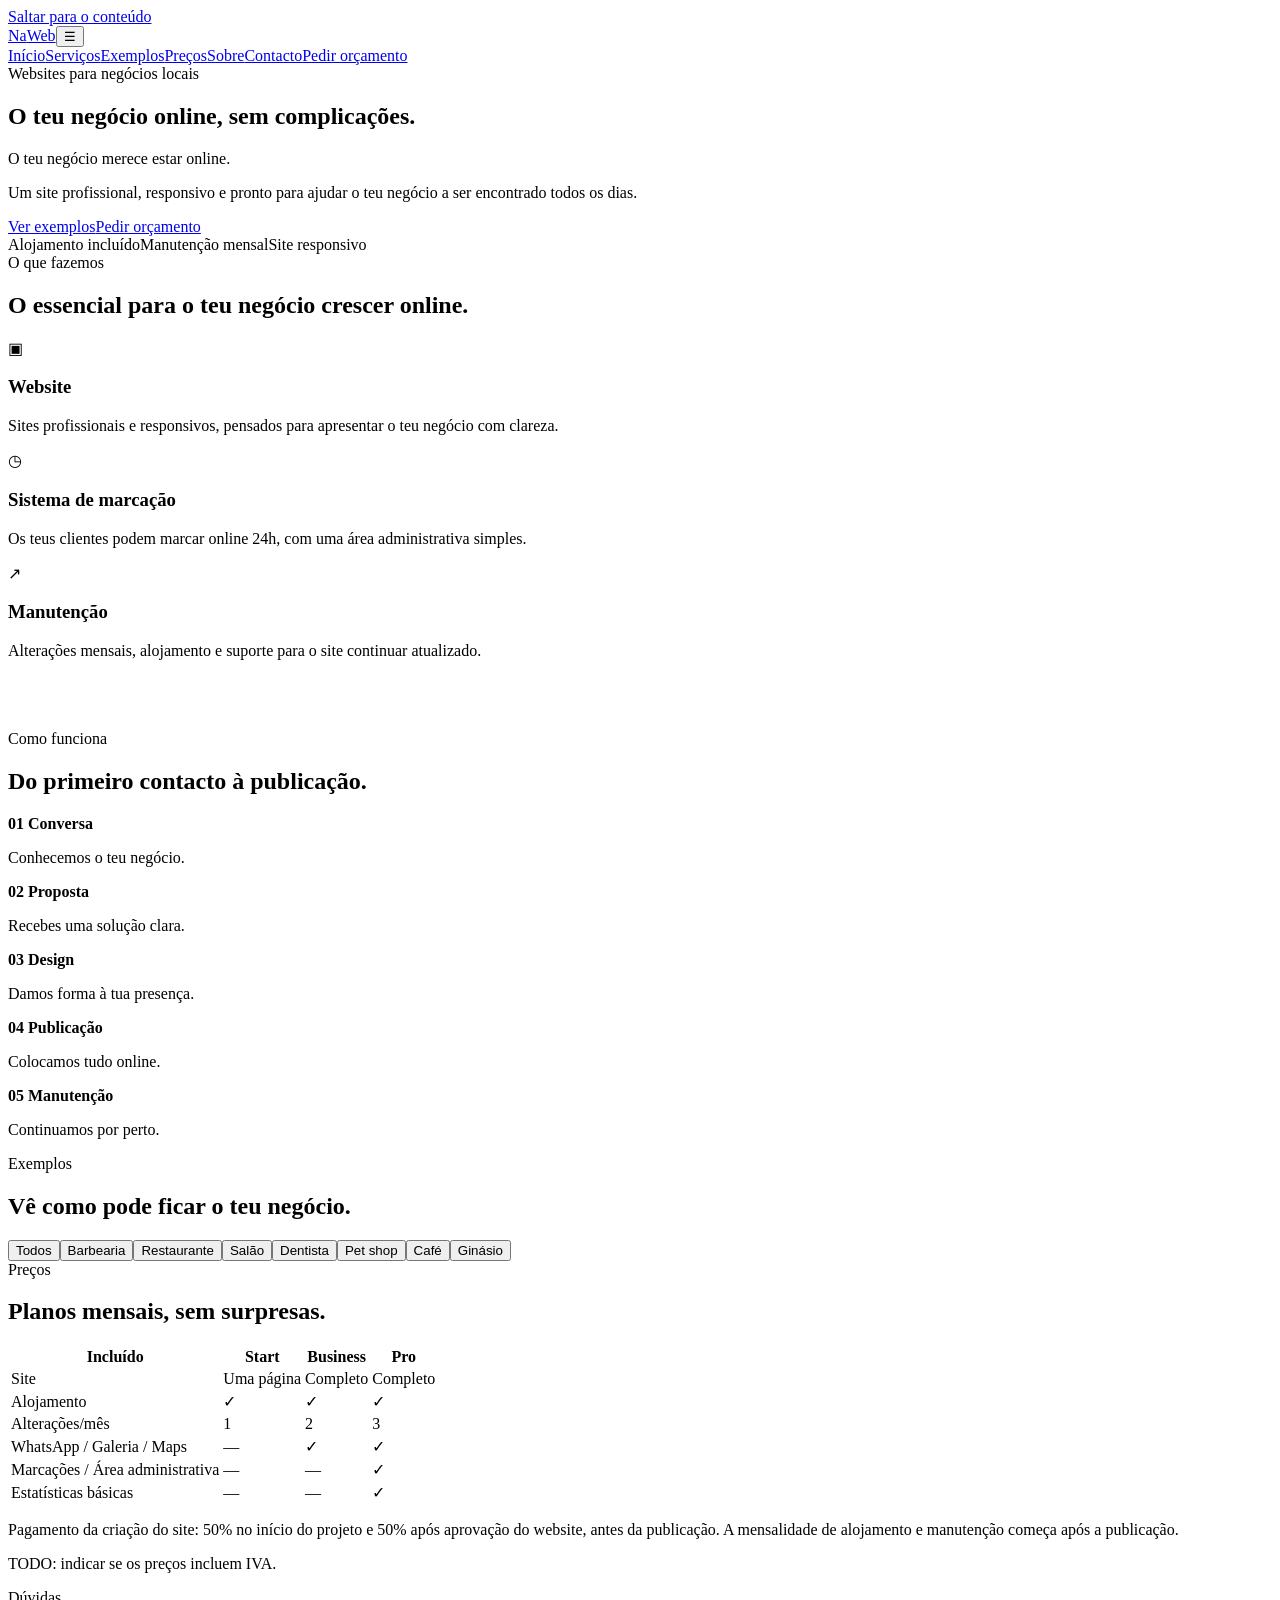
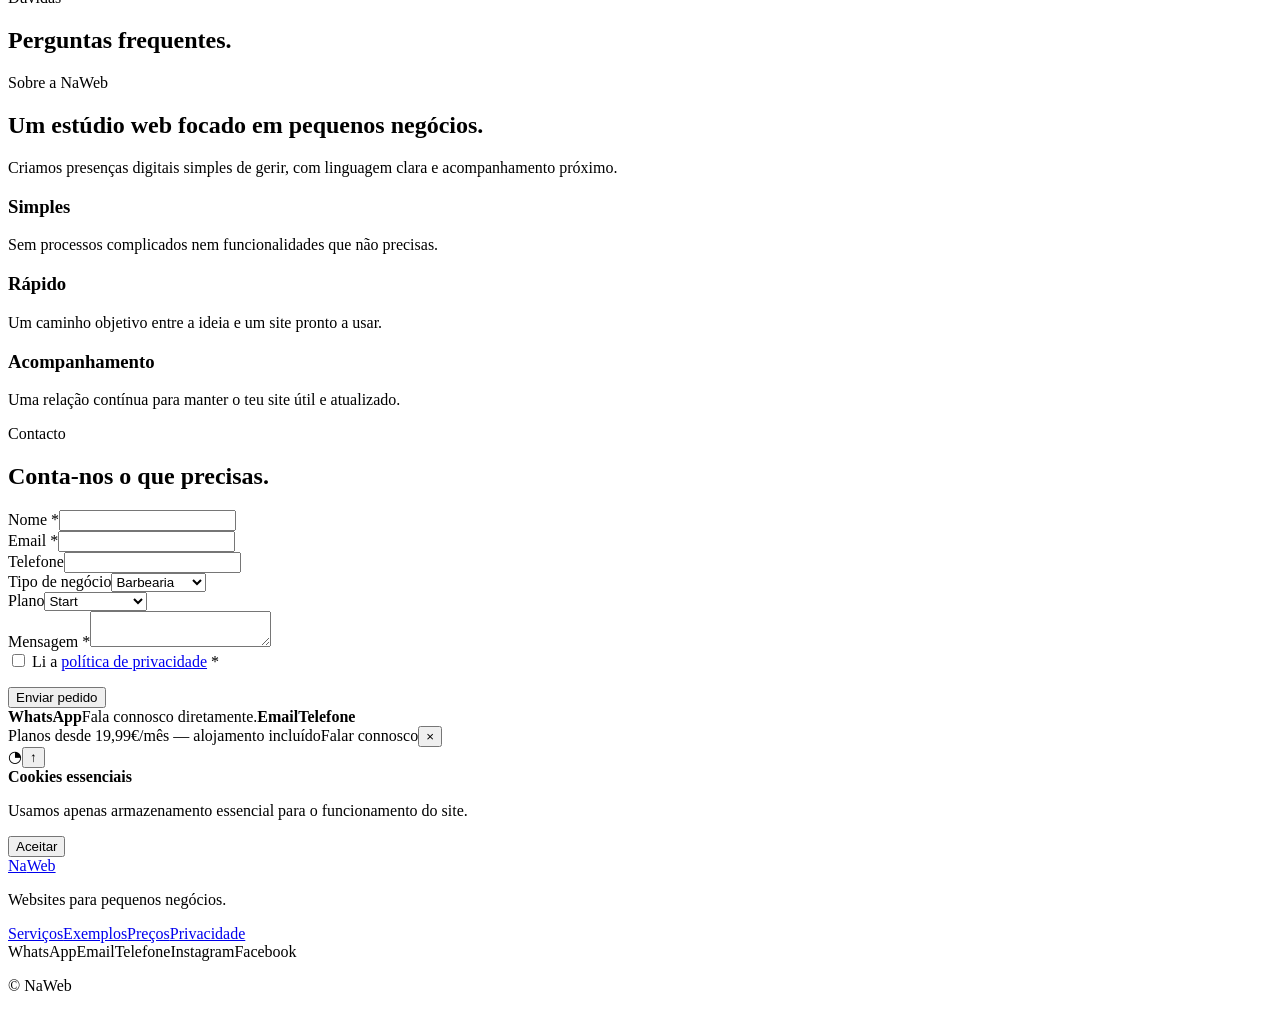
==== index.html @ 7bc9adf3 "Atualizei o site" ====
<!doctype html><html lang="pt-PT"><head><meta charset="utf-8"><meta name="viewport" content="width=device-width,initial-scale=1"><meta name="theme-color" content="#f7f7f5"><title>NaWeb | Websites para pequenos negócios</title><meta name="description" content="Websites simples, rápidos e profissionais para pequenos negócios."><meta property="og:title" content="NaWeb | O teu negócio online, sem complicações"><meta property="og:description" content="Websites, alojamento e manutenção para negócios locais."><!-- TODO: trocar por https://naweb.com/ quando o domínio for comprado --><link rel="canonical" href="https://naweb.pages.dev/"><link rel="icon" href="assets/favicon.svg" type="image/svg+xml"><link rel="preconnect" href="https://fonts.googleapis.com"><link href="https://fonts.googleapis.com/css2?family=Inter:wght@400;500;600;700&family=Space+Grotesk:wght@600;700&display=swap" rel="stylesheet"><link rel="stylesheet" href="css/base.css"><link rel="stylesheet" href="css/components.css"><link rel="stylesheet" href="css/home.css"><script type="application/ld+json">{"@context":"https://schema.org","@type":"ProfessionalService","name":"NaWeb","description":"Websites para pequenos negócios"}</script></head><body><a class="skip-link" href="#conteudo">Saltar para o conteúdo</a><header class="site-header"><div class="container header-inner"><a class="logo" href="#inicio">Na<span>Web</span></a><button class="menu-toggle" aria-label="Abrir menu" aria-expanded="false">☰</button><nav class="nav" aria-label="Navegação principal"><a href="#inicio">Início</a><a href="#servicos">Serviços</a><a href="#exemplos">Exemplos</a><a href="#precos">Preços</a><a href="#sobre">Sobre</a><a href="#contacto">Contacto</a><a class="btn btn-primary btn-small" href="#contacto">Pedir orçamento</a></nav></div></header><main id="conteudo"><section id="inicio" class="hero"><div class="container hero-grid"><div class="hero-copy"><span class="eyebrow">Websites para negócios locais</span><h1>O teu negócio online, <span class="gradient-text">sem complicações.</span></h1><p class="rotating-line" id="hero-rotator">O teu negócio merece estar online.</p><p>Um site profissional, responsivo e pronto para ajudar o teu negócio a ser encontrado todos os dias.</p><div class="hero-actions"><a class="btn btn-primary" href="#exemplos">Ver exemplos</a><a class="btn btn-secondary" href="#contacto">Pedir orçamento</a></div><div class="chips"><span class="chip">Alojamento incluído</span><span class="chip">Manutenção mensal</span><span class="chip">Site responsivo</span></div></div><div class="mockup" aria-label="Pré-visualização de um website em computador e telemóvel"><div class="browser"><div class="browser-bar"><i></i><i></i><i></i></div><div class="browser-content"><div class="mock-line"></div><div class="mock-line short"></div><div class="mock-block"></div><div class="mock-line short"></div></div></div><div class="phone"><div class="mock-line"></div><div class="mock-line short"></div><div class="mock-block"></div></div></div></div></section><section id="servicos" class="section"><div class="container"><div class="section-heading reveal"><span class="eyebrow">O que fazemos</span><h2>O essencial para o teu negócio crescer online.</h2></div><div class="service-grid"><article class="card service-card reveal"><div class="service-icon">▣</div><h3>Website</h3><p>Sites profissionais e responsivos, pensados para apresentar o teu negócio com clareza.</p></article><article class="card service-card reveal"><div class="service-icon">◷</div><h3>Sistema de marcação</h3><p>Os teus clientes podem marcar online 24h, com uma área administrativa simples.</p></article><article class="card service-card reveal"><div class="service-icon">↗</div><h3>Manutenção</h3><p>Alterações mensais, alojamento e suporte para o site continuar atualizado.</p></article></div><div class="section-heading reveal" style="margin-top:70px"><span class="eyebrow">Como funciona</span><h2>Do primeiro contacto à publicação.</h2></div><div class="steps"><div class="step"><strong>01 Conversa</strong><p>Conhecemos o teu negócio.</p></div><div class="step"><strong>02 Proposta</strong><p>Recebes uma solução clara.</p></div><div class="step"><strong>03 Design</strong><p>Damos forma à tua presença.</p></div><div class="step"><strong>04 Publicação</strong><p>Colocamos tudo online.</p></div><div class="step"><strong>05 Manutenção</strong><p>Continuamos por perto.</p></div></div></div></section><section id="exemplos" class="section"><div class="container"><div class="section-heading reveal"><span class="eyebrow">Exemplos</span><h2>Vê como pode ficar o teu negócio.</h2></div><div class="filters"><button class="btn btn-secondary btn-small filter is-active" data-filter="todos">Todos</button><button class="btn btn-secondary btn-small filter" data-filter="barbearia">Barbearia</button><button class="btn btn-secondary btn-small filter" data-filter="restaurante">Restaurante</button><button class="btn btn-secondary btn-small filter" data-filter="salao">Salão</button><button class="btn btn-secondary btn-small filter" data-filter="dentista">Dentista</button><button class="btn btn-secondary btn-small filter" data-filter="pet">Pet shop</button><button class="btn btn-secondary btn-small filter" data-filter="cafe">Café</button><button class="btn btn-secondary btn-small filter" data-filter="ginasio">Ginásio</button></div><div id="examples-grid" class="example-grid"></div></div></section><section id="precos" class="section"><div class="container"><div class="section-heading reveal"><span class="eyebrow">Preços</span><h2>Planos mensais, sem surpresas.</h2></div><div id="plans-grid" class="plan-grid"></div><div class="compare-wrap"><table class="compare"><thead><tr><th>Incluído</th><th>Start</th><th>Business</th><th>Pro</th></tr></thead><tbody><tr><td>Site</td><td>Uma página</td><td>Completo</td><td>Completo</td></tr><tr><td>Alojamento</td><td>✓</td><td>✓</td><td>✓</td></tr><tr><td>Alterações/mês</td><td>1</td><td>2</td><td>3</td></tr><tr><td>WhatsApp / Galeria / Maps</td><td>—</td><td>✓</td><td>✓</td></tr><tr><td>Marcações / Área administrativa</td><td>—</td><td>—</td><td>✓</td></tr><tr><td>Estatísticas básicas</td><td>—</td><td>—</td><td>✓</td></tr></tbody></table></div><p class="form-note">Pagamento da criação do site: 50% no início do projeto e 50% após aprovação do website, antes da publicação. A mensalidade de alojamento e manutenção começa após a publicação.</p><p class="form-note">TODO: indicar se os preços incluem IVA.</p></div></section><section id="faq" class="section"><div class="container"><div class="section-heading"><span class="eyebrow">Dúvidas</span><h2>Perguntas frequentes.</h2></div><div id="faq-list" class="faq"></div></div></section><section id="sobre" class="section"><div class="container"><div class="section-heading"><span class="eyebrow">Sobre a NaWeb</span><h2>Um estúdio web focado em pequenos negócios.</h2><p>Criamos presenças digitais simples de gerir, com linguagem clara e acompanhamento próximo.</p></div><div class="value-grid"><article class="card value-card"><h3>Simples</h3><p>Sem processos complicados nem funcionalidades que não precisas.</p></article><article class="card value-card"><h3>Rápido</h3><p>Um caminho objetivo entre a ideia e um site pronto a usar.</p></article><article class="card value-card"><h3>Acompanhamento</h3><p>Uma relação contínua para manter o teu site útil e atualizado.</p></article></div></div></section><section id="contacto" class="section"><div class="container"><div class="section-heading"><span class="eyebrow">Contacto</span><h2>Conta-nos o que precisas.</h2></div><div class="contact-grid"><div id="contact-form-wrap" class="card"><form id="contact-form" class="contact-form"><div class="field"><label for="nome">Nome *</label><input id="nome" name="nome" required></div><div class="field"><label for="email">Email *</label><input id="email" type="email" name="email" required></div><div class="field"><label for="telefone">Telefone</label><input id="telefone" name="telefone"></div><div class="field"><label for="tipoNegocio">Tipo de negócio</label><select id="tipoNegocio" name="tipoNegocio"><option>Barbearia</option><option>Restaurante</option><option>Salão</option><option>Dentista</option><option>Pet shop</option><option>Café</option><option>Ginásio</option><option>Outro</option></select></div><div class="field"><label for="plano">Plano</label><select id="plano" name="plano"><option>Start</option><option>Business</option><option>Pro</option><option>Ainda não sei</option></select></div><div class="field"><label for="mensagem">Mensagem *</label><textarea id="mensagem" name="mensagem" required></textarea></div><div class="field"><label><input type="checkbox" name="rgpd" value="sim" required> Li a <a href="privacidade.html">política de privacidade</a> *</label></div><input name="website" tabindex="-1" autocomplete="off" style="position:absolute;left:-9999px" aria-hidden="true"><p id="form-error" class="form-error" role="alert"></p><button class="btn btn-primary" type="submit">Enviar pedido</button></form></div><div class="contact-links"><a class="card contact-link" data-whatsapp target="_blank" rel="noopener"><strong>WhatsApp</strong><span>Fala connosco diretamente.</span></a><a class="card contact-link" data-email><strong>Email</strong></a><a class="card contact-link" data-phone><strong>Telefone</strong></a></div></div></div></section></main><div id="notice-bar" class="notice-bar"><span id="bar-rotator" class="rotating-line">Planos desde 19,99€/mês — alojamento incluído</span><a class="btn btn-primary btn-small" data-whatsapp target="_blank" rel="noopener">Falar connosco</a><button id="close-notice" class="btn btn-small" aria-label="Fechar">×</button></div><a class="whatsapp-float" data-whatsapp target="_blank" rel="noopener" aria-label="Falar no WhatsApp">◔</a><button id="top-button" class="top-button" aria-label="Voltar ao topo">↑</button><div id="cookie" class="cookie"><strong>Cookies essenciais</strong><p>Usamos apenas armazenamento essencial para o funcionamento do site.</p><button id="accept-cookies" class="btn btn-small">Aceitar</button></div><footer class="site-footer"><div class="container footer-grid"><div><a class="logo" href="#inicio">Na<span>Web</span></a><p>Websites para pequenos negócios.</p></div><div class="footer-links"><a href="#servicos">Serviços</a><a href="#exemplos">Exemplos</a><a href="#precos">Preços</a><a href="privacidade.html">Privacidade</a></div><div class="footer-links"><a data-whatsapp>WhatsApp</a><a data-email>Email</a><a data-phone>Telefone</a><a data-social="instagram">Instagram</a><a data-social="facebook">Facebook</a></div></div><div class="container"><p class="form-note">© <span id="year"></span> NaWeb</p></div></footer><script type="module" src="js/main.js"></script></body></html>
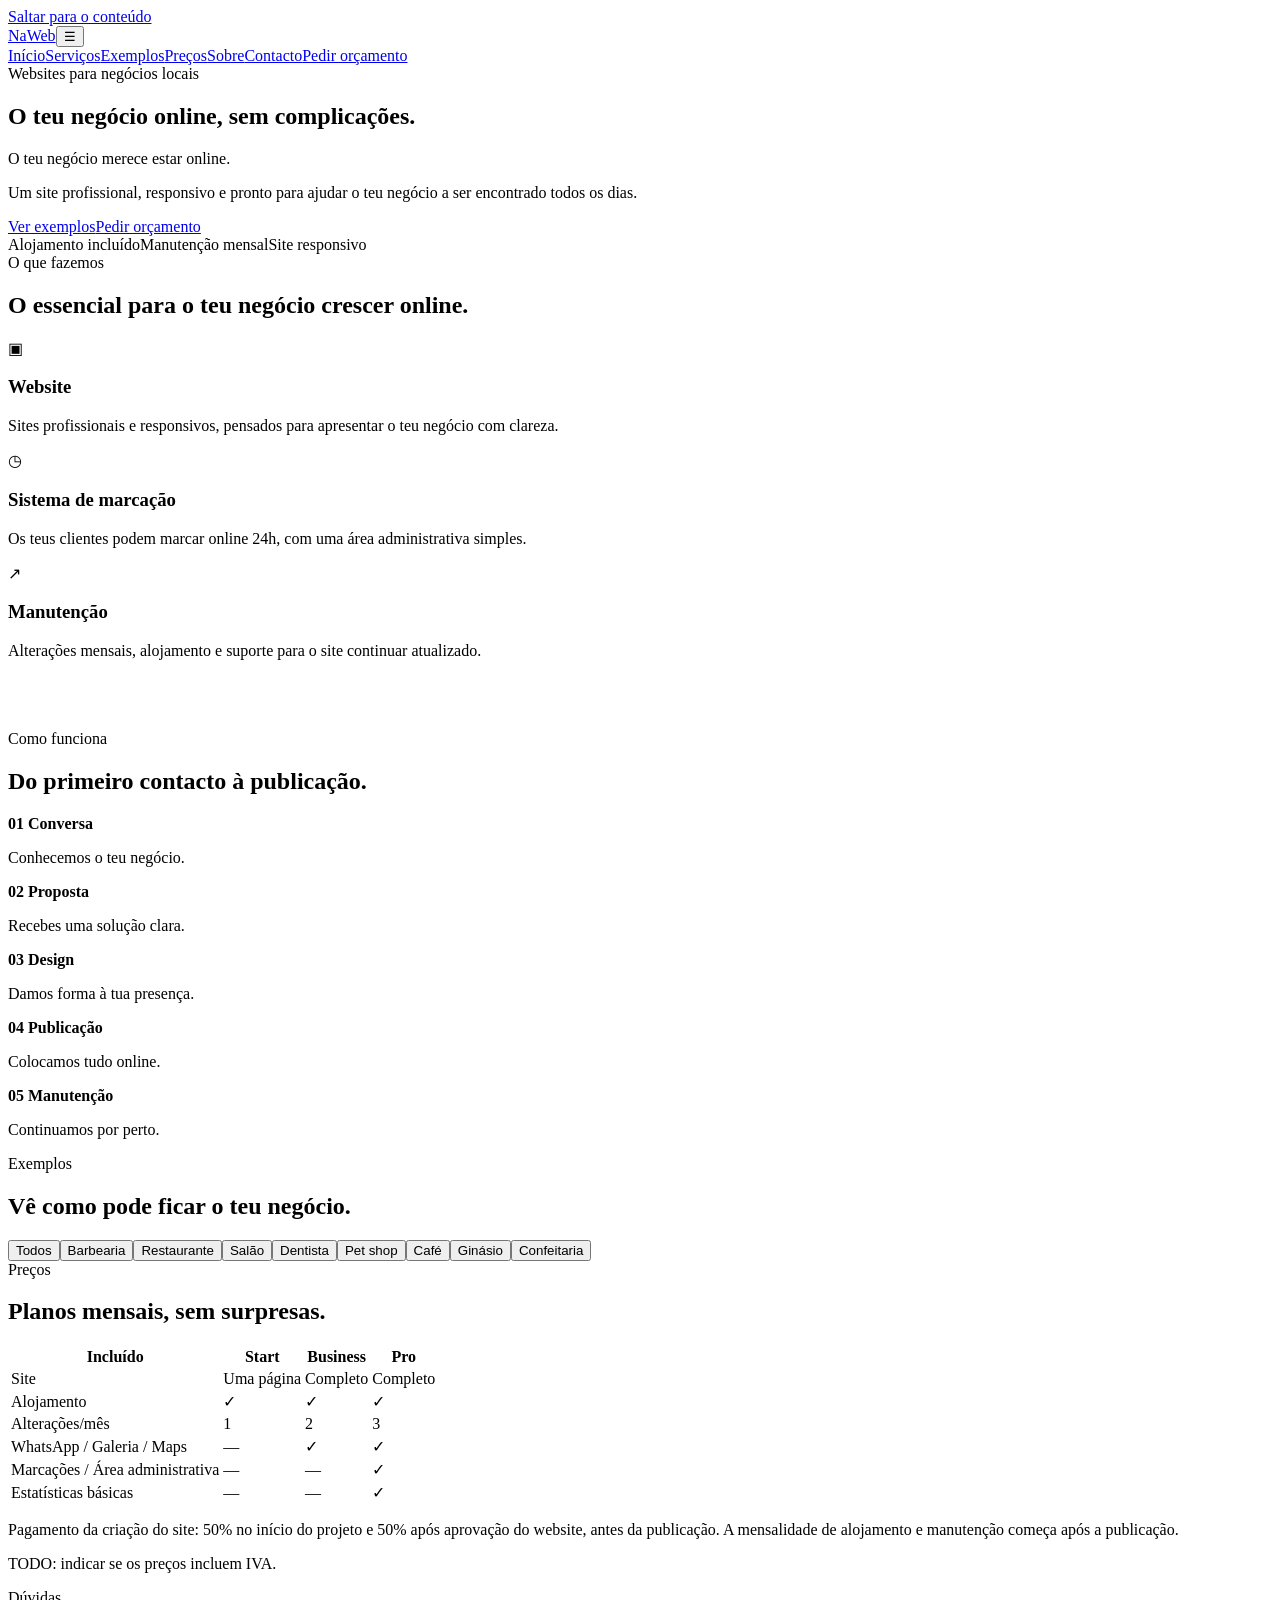
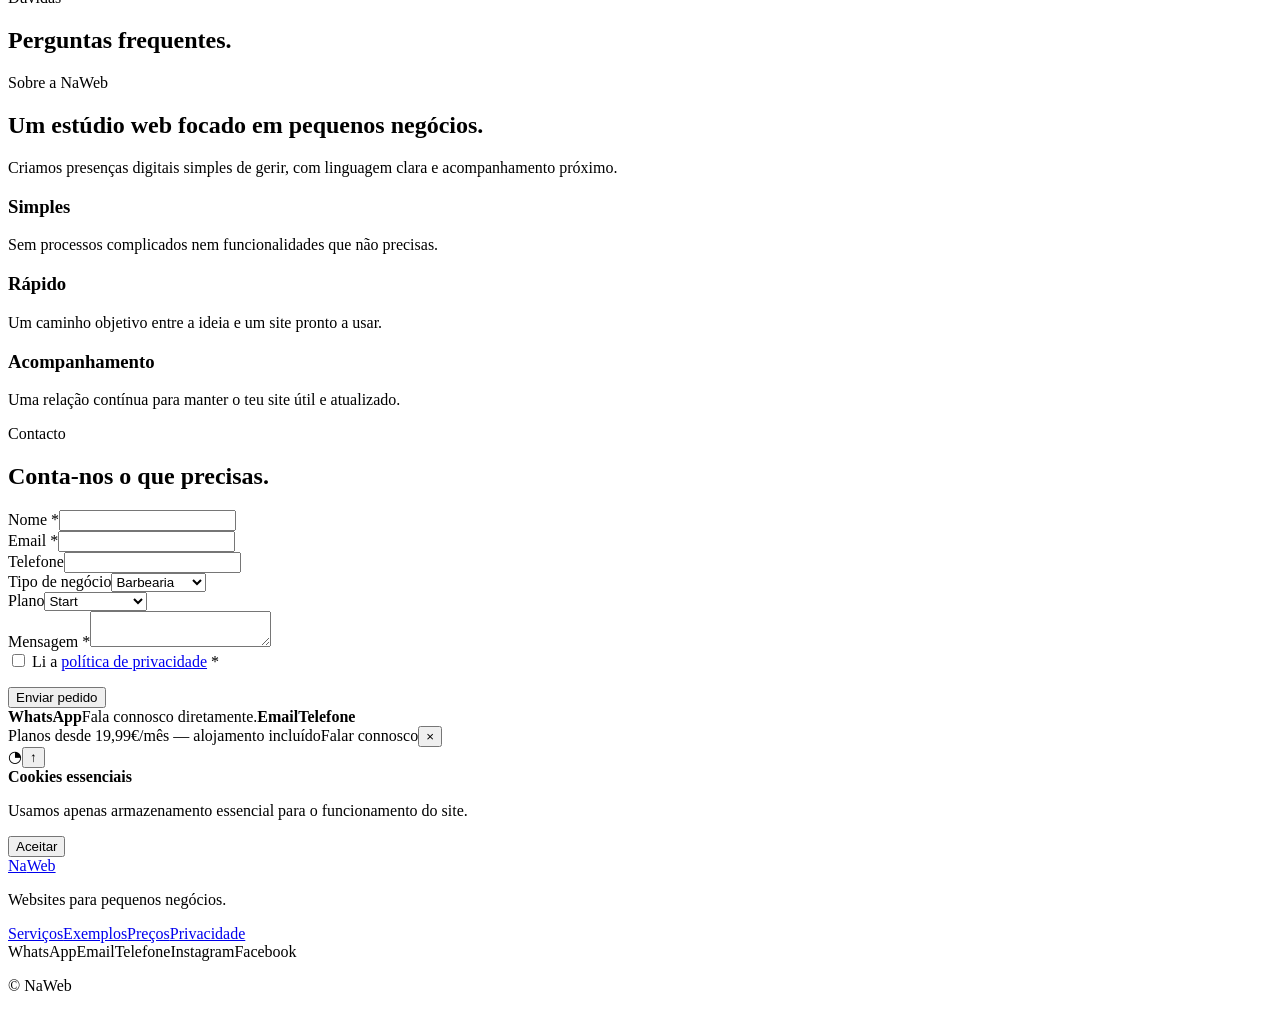
==== commit 00c1bbd8: "Atualizei o site" ====
--- a/index.html
+++ b/index.html
@@ -1 +1 @@
-<!doctype html><html lang="pt-PT"><head><meta charset="utf-8"><meta name="viewport" content="width=device-width,initial-scale=1"><meta name="theme-color" content="#f7f7f5"><title>NaWeb | Websites para pequenos negócios</title><meta name="description" content="Websites simples, rápidos e profissionais para pequenos negócios."><meta property="og:title" content="NaWeb | O teu negócio online, sem complicações"><meta property="og:description" content="Websites, alojamento e manutenção para negócios locais."><!-- TODO: trocar por https://naweb.com/ quando o domínio for comprado --><link rel="canonical" href="https://naweb.pages.dev/"><link rel="icon" href="assets/favicon.svg" type="image/svg+xml"><link rel="preconnect" href="https://fonts.googleapis.com"><link href="https://fonts.googleapis.com/css2?family=Inter:wght@400;500;600;700&family=Space+Grotesk:wght@600;700&display=swap" rel="stylesheet"><link rel="stylesheet" href="css/base.css"><link rel="stylesheet" href="css/components.css"><link rel="stylesheet" href="css/home.css"><script type="application/ld+json">{"@context":"https://schema.org","@type":"ProfessionalService","name":"NaWeb","description":"Websites para pequenos negócios"}</script></head><body><a class="skip-link" href="#conteudo">Saltar para o conteúdo</a><header class="site-header"><div class="container header-inner"><a class="logo" href="#inicio">Na<span>Web</span></a><button class="menu-toggle" aria-label="Abrir menu" aria-expanded="false">☰</button><nav class="nav" aria-label="Navegação principal"><a href="#inicio">Início</a><a href="#servicos">Serviços</a><a href="#exemplos">Exemplos</a><a href="#precos">Preços</a><a href="#sobre">Sobre</a><a href="#contacto">Contacto</a><a class="btn btn-primary btn-small" href="#contacto">Pedir orçamento</a></nav></div></header><main id="conteudo"><section id="inicio" class="hero"><div class="container hero-grid"><div class="hero-copy"><span class="eyebrow">Websites para negócios locais</span><h1>O teu negócio online, <span class="gradient-text">sem complicações.</span></h1><p class="rotating-line" id="hero-rotator">O teu negócio merece estar online.</p><p>Um site profissional, responsivo e pronto para ajudar o teu negócio a ser encontrado todos os dias.</p><div class="hero-actions"><a class="btn btn-primary" href="#exemplos">Ver exemplos</a><a class="btn btn-secondary" href="#contacto">Pedir orçamento</a></div><div class="chips"><span class="chip">Alojamento incluído</span><span class="chip">Manutenção mensal</span><span class="chip">Site responsivo</span></div></div><div class="mockup" aria-label="Pré-visualização de um website em computador e telemóvel"><div class="browser"><div class="browser-bar"><i></i><i></i><i></i></div><div class="browser-content"><div class="mock-line"></div><div class="mock-line short"></div><div class="mock-block"></div><div class="mock-line short"></div></div></div><div class="phone"><div class="mock-line"></div><div class="mock-line short"></div><div class="mock-block"></div></div></div></div></section><section id="servicos" class="section"><div class="container"><div class="section-heading reveal"><span class="eyebrow">O que fazemos</span><h2>O essencial para o teu negócio crescer online.</h2></div><div class="service-grid"><article class="card service-card reveal"><div class="service-icon">▣</div><h3>Website</h3><p>Sites profissionais e responsivos, pensados para apresentar o teu negócio com clareza.</p></article><article class="card service-card reveal"><div class="service-icon">◷</div><h3>Sistema de marcação</h3><p>Os teus clientes podem marcar online 24h, com uma área administrativa simples.</p></article><article class="card service-card reveal"><div class="service-icon">↗</div><h3>Manutenção</h3><p>Alterações mensais, alojamento e suporte para o site continuar atualizado.</p></article></div><div class="section-heading reveal" style="margin-top:70px"><span class="eyebrow">Como funciona</span><h2>Do primeiro contacto à publicação.</h2></div><div class="steps"><div class="step"><strong>01 Conversa</strong><p>Conhecemos o teu negócio.</p></div><div class="step"><strong>02 Proposta</strong><p>Recebes uma solução clara.</p></div><div class="step"><strong>03 Design</strong><p>Damos forma à tua presença.</p></div><div class="step"><strong>04 Publicação</strong><p>Colocamos tudo online.</p></div><div class="step"><strong>05 Manutenção</strong><p>Continuamos por perto.</p></div></div></div></section><section id="exemplos" class="section"><div class="container"><div class="section-heading reveal"><span class="eyebrow">Exemplos</span><h2>Vê como pode ficar o teu negócio.</h2></div><div class="filters"><button class="btn btn-secondary btn-small filter is-active" data-filter="todos">Todos</button><button class="btn btn-secondary btn-small filter" data-filter="barbearia">Barbearia</button><button class="btn btn-secondary btn-small filter" data-filter="restaurante">Restaurante</button><button class="btn btn-secondary btn-small filter" data-filter="salao">Salão</button><button class="btn btn-secondary btn-small filter" data-filter="dentista">Dentista</button><button class="btn btn-secondary btn-small filter" data-filter="pet">Pet shop</button><button class="btn btn-secondary btn-small filter" data-filter="cafe">Café</button><button class="btn btn-secondary btn-small filter" data-filter="ginasio">Ginásio</button></div><div id="examples-grid" class="example-grid"></div></div></section><section id="precos" class="section"><div class="container"><div class="section-heading reveal"><span class="eyebrow">Preços</span><h2>Planos mensais, sem surpresas.</h2></div><div id="plans-grid" class="plan-grid"></div><div class="compare-wrap"><table class="compare"><thead><tr><th>Incluído</th><th>Start</th><th>Business</th><th>Pro</th></tr></thead><tbody><tr><td>Site</td><td>Uma página</td><td>Completo</td><td>Completo</td></tr><tr><td>Alojamento</td><td>✓</td><td>✓</td><td>✓</td></tr><tr><td>Alterações/mês</td><td>1</td><td>2</td><td>3</td></tr><tr><td>WhatsApp / Galeria / Maps</td><td>—</td><td>✓</td><td>✓</td></tr><tr><td>Marcações / Área administrativa</td><td>—</td><td>—</td><td>✓</td></tr><tr><td>Estatísticas básicas</td><td>—</td><td>—</td><td>✓</td></tr></tbody></table></div><p class="form-note">Pagamento da criação do site: 50% no início do projeto e 50% após aprovação do website, antes da publicação. A mensalidade de alojamento e manutenção começa após a publicação.</p><p class="form-note">TODO: indicar se os preços incluem IVA.</p></div></section><section id="faq" class="section"><div class="container"><div class="section-heading"><span class="eyebrow">Dúvidas</span><h2>Perguntas frequentes.</h2></div><div id="faq-list" class="faq"></div></div></section><section id="sobre" class="section"><div class="container"><div class="section-heading"><span class="eyebrow">Sobre a NaWeb</span><h2>Um estúdio web focado em pequenos negócios.</h2><p>Criamos presenças digitais simples de gerir, com linguagem clara e acompanhamento próximo.</p></div><div class="value-grid"><article class="card value-card"><h3>Simples</h3><p>Sem processos complicados nem funcionalidades que não precisas.</p></article><article class="card value-card"><h3>Rápido</h3><p>Um caminho objetivo entre a ideia e um site pronto a usar.</p></article><article class="card value-card"><h3>Acompanhamento</h3><p>Uma relação contínua para manter o teu site útil e atualizado.</p></article></div></div></section><section id="contacto" class="section"><div class="container"><div class="section-heading"><span class="eyebrow">Contacto</span><h2>Conta-nos o que precisas.</h2></div><div class="contact-grid"><div id="contact-form-wrap" class="card"><form id="contact-form" class="contact-form"><div class="field"><label for="nome">Nome *</label><input id="nome" name="nome" required></div><div class="field"><label for="email">Email *</label><input id="email" type="email" name="email" required></div><div class="field"><label for="telefone">Telefone</label><input id="telefone" name="telefone"></div><div class="field"><label for="tipoNegocio">Tipo de negócio</label><select id="tipoNegocio" name="tipoNegocio"><option>Barbearia</option><option>Restaurante</option><option>Salão</option><option>Dentista</option><option>Pet shop</option><option>Café</option><option>Ginásio</option><option>Outro</option></select></div><div class="field"><label for="plano">Plano</label><select id="plano" name="plano"><option>Start</option><option>Business</option><option>Pro</option><option>Ainda não sei</option></select></div><div class="field"><label for="mensagem">Mensagem *</label><textarea id="mensagem" name="mensagem" required></textarea></div><div class="field"><label><input type="checkbox" name="rgpd" value="sim" required> Li a <a href="privacidade.html">política de privacidade</a> *</label></div><input name="website" tabindex="-1" autocomplete="off" style="position:absolute;left:-9999px" aria-hidden="true"><p id="form-error" class="form-error" role="alert"></p><button class="btn btn-primary" type="submit">Enviar pedido</button></form></div><div class="contact-links"><a class="card contact-link" data-whatsapp target="_blank" rel="noopener"><strong>WhatsApp</strong><span>Fala connosco diretamente.</span></a><a class="card contact-link" data-email><strong>Email</strong></a><a class="card contact-link" data-phone><strong>Telefone</strong></a></div></div></div></section></main><div id="notice-bar" class="notice-bar"><span id="bar-rotator" class="rotating-line">Planos desde 19,99€/mês — alojamento incluído</span><a class="btn btn-primary btn-small" data-whatsapp target="_blank" rel="noopener">Falar connosco</a><button id="close-notice" class="btn btn-small" aria-label="Fechar">×</button></div><a class="whatsapp-float" data-whatsapp target="_blank" rel="noopener" aria-label="Falar no WhatsApp">◔</a><button id="top-button" class="top-button" aria-label="Voltar ao topo">↑</button><div id="cookie" class="cookie"><strong>Cookies essenciais</strong><p>Usamos apenas armazenamento essencial para o funcionamento do site.</p><button id="accept-cookies" class="btn btn-small">Aceitar</button></div><footer class="site-footer"><div class="container footer-grid"><div><a class="logo" href="#inicio">Na<span>Web</span></a><p>Websites para pequenos negócios.</p></div><div class="footer-links"><a href="#servicos">Serviços</a><a href="#exemplos">Exemplos</a><a href="#precos">Preços</a><a href="privacidade.html">Privacidade</a></div><div class="footer-links"><a data-whatsapp>WhatsApp</a><a data-email>Email</a><a data-phone>Telefone</a><a data-social="instagram">Instagram</a><a data-social="facebook">Facebook</a></div></div><div class="container"><p class="form-note">© <span id="year"></span> NaWeb</p></div></footer><script type="module" src="js/main.js"></script></body></html>+<!doctype html><html lang="pt-PT"><head><meta charset="utf-8"><meta name="viewport" content="width=device-width,initial-scale=1"><meta name="theme-color" content="#f7f7f5"><title>NaWeb | Websites para pequenos negócios</title><meta name="description" content="Websites simples, rápidos e profissionais para pequenos negócios."><meta property="og:title" content="NaWeb | O teu negócio online, sem complicações"><meta property="og:description" content="Websites, alojamento e manutenção para negócios locais."><link rel="canonical" href="https://nawebs.com/"><link rel="icon" href="assets/favicon.svg" type="image/svg+xml"><link rel="preconnect" href="https://fonts.googleapis.com"><link href="https://fonts.googleapis.com/css2?family=Inter:wght@400;500;600;700&family=Space+Grotesk:wght@600;700&display=swap" rel="stylesheet"><link rel="stylesheet" href="css/base.css"><link rel="stylesheet" href="css/components.css"><link rel="stylesheet" href="css/home.css"><link rel="stylesheet" href="css/chatbot.css"><script type="application/ld+json">{"@context":"https://schema.org","@type":"ProfessionalService","name":"NaWeb","description":"Websites para pequenos negócios"}</script></head><body><a class="skip-link" href="#conteudo">Saltar para o conteúdo</a><header class="site-header"><div class="container header-inner"><a class="logo" href="#inicio">Na<span>Web</span></a><button class="menu-toggle" aria-label="Abrir menu" aria-expanded="false">☰</button><nav class="nav" aria-label="Navegação principal"><a href="#inicio">Início</a><a href="#servicos">Serviços</a><a href="#exemplos">Exemplos</a><a href="#precos">Preços</a><a href="#sobre">Sobre</a><a href="#contacto">Contacto</a><a class="btn btn-primary btn-small" href="#contacto">Pedir orçamento</a></nav></div></header><main id="conteudo"><section id="inicio" class="hero"><div class="container hero-grid"><div class="hero-copy"><span class="eyebrow">Websites para negócios locais</span><h1>O teu negócio online, <span class="gradient-text">sem complicações.</span></h1><p class="rotating-line" id="hero-rotator">O teu negócio merece estar online.</p><p>Um site profissional, responsivo e pronto para ajudar o teu negócio a ser encontrado todos os dias.</p><div class="hero-actions"><a class="btn btn-primary" href="#exemplos">Ver exemplos</a><a class="btn btn-secondary" href="#contacto">Pedir orçamento</a></div><div class="chips"><span class="chip">Alojamento incluído</span><span class="chip">Manutenção mensal</span><span class="chip">Site responsivo</span></div></div><div class="mockup" aria-label="Pré-visualização de um website em computador e telemóvel"><div class="browser"><div class="browser-bar"><i></i><i></i><i></i></div><div class="browser-content"><div class="mock-line"></div><div class="mock-line short"></div><div class="mock-block"></div><div class="mock-line short"></div></div></div><div class="phone"><div class="mock-line"></div><div class="mock-line short"></div><div class="mock-block"></div></div></div></div></section><section id="servicos" class="section"><div class="container"><div class="section-heading reveal"><span class="eyebrow">O que fazemos</span><h2>O essencial para o teu negócio crescer online.</h2></div><div class="service-grid"><article class="card service-card reveal"><div class="service-icon">▣</div><h3>Website</h3><p>Sites profissionais e responsivos, pensados para apresentar o teu negócio com clareza.</p></article><article class="card service-card reveal"><div class="service-icon">◷</div><h3>Sistema de marcação</h3><p>Os teus clientes podem marcar online 24h, com uma área administrativa simples.</p></article><article class="card service-card reveal"><div class="service-icon">↗</div><h3>Manutenção</h3><p>Alterações mensais, alojamento e suporte para o site continuar atualizado.</p></article></div><div class="section-heading reveal" style="margin-top:70px"><span class="eyebrow">Como funciona</span><h2>Do primeiro contacto à publicação.</h2></div><div class="steps"><div class="step"><strong>01 Conversa</strong><p>Conhecemos o teu negócio.</p></div><div class="step"><strong>02 Proposta</strong><p>Recebes uma solução clara.</p></div><div class="step"><strong>03 Design</strong><p>Damos forma à tua presença.</p></div><div class="step"><strong>04 Publicação</strong><p>Colocamos tudo online.</p></div><div class="step"><strong>05 Manutenção</strong><p>Continuamos por perto.</p></div></div></div></section><section id="exemplos" class="section"><div class="container"><div class="section-heading reveal"><span class="eyebrow">Exemplos</span><h2>Vê como pode ficar o teu negócio.</h2></div><div class="filters"><button class="btn btn-secondary btn-small filter is-active" data-filter="todos">Todos</button><button class="btn btn-secondary btn-small filter" data-filter="barbearia">Barbearia</button><button class="btn btn-secondary btn-small filter" data-filter="restaurante">Restaurante</button><button class="btn btn-secondary btn-small filter" data-filter="salao">Salão</button><button class="btn btn-secondary btn-small filter" data-filter="dentista">Dentista</button><button class="btn btn-secondary btn-small filter" data-filter="pet">Pet shop</button><button class="btn btn-secondary btn-small filter" data-filter="cafe">Café</button><button class="btn btn-secondary btn-small filter" data-filter="ginasio">Ginásio</button><button class="btn btn-secondary btn-small filter" data-filter="confeitaria">Confeitaria</button></div><div id="examples-grid" class="example-grid"></div></div></section><section id="precos" class="section"><div class="container"><div class="section-heading reveal"><span class="eyebrow">Preços</span><h2>Planos mensais, sem surpresas.</h2></div><div id="plans-grid" class="plan-grid"></div><div class="compare-wrap"><table class="compare"><thead><tr><th>Incluído</th><th>Start</th><th>Business</th><th>Pro</th></tr></thead><tbody><tr><td>Site</td><td>Uma página</td><td>Completo</td><td>Completo</td></tr><tr><td>Alojamento</td><td>✓</td><td>✓</td><td>✓</td></tr><tr><td>Alterações/mês</td><td>1</td><td>2</td><td>3</td></tr><tr><td>WhatsApp / Galeria / Maps</td><td>—</td><td>✓</td><td>✓</td></tr><tr><td>Marcações / Área administrativa</td><td>—</td><td>—</td><td>✓</td></tr><tr><td>Estatísticas básicas</td><td>—</td><td>—</td><td>✓</td></tr></tbody></table></div><p class="form-note">Pagamento da criação do site: 50% no início do projeto e 50% após aprovação do website, antes da publicação. A mensalidade de alojamento e manutenção começa após a publicação.</p><p class="form-note">TODO: indicar se os preços incluem IVA.</p></div></section><section id="faq" class="section"><div class="container"><div class="section-heading"><span class="eyebrow">Dúvidas</span><h2>Perguntas frequentes.</h2></div><div id="faq-list" class="faq"></div></div></section><section id="sobre" class="section"><div class="container"><div class="section-heading"><span class="eyebrow">Sobre a NaWeb</span><h2>Um estúdio web focado em pequenos negócios.</h2><p>Criamos presenças digitais simples de gerir, com linguagem clara e acompanhamento próximo.</p></div><div class="value-grid"><article class="card value-card"><h3>Simples</h3><p>Sem processos complicados nem funcionalidades que não precisas.</p></article><article class="card value-card"><h3>Rápido</h3><p>Um caminho objetivo entre a ideia e um site pronto a usar.</p></article><article class="card value-card"><h3>Acompanhamento</h3><p>Uma relação contínua para manter o teu site útil e atualizado.</p></article></div></div></section><section id="contacto" class="section"><div class="container"><div class="section-heading"><span class="eyebrow">Contacto</span><h2>Conta-nos o que precisas.</h2></div><div class="contact-grid"><div id="contact-form-wrap" class="card"><form id="contact-form" class="contact-form"><div class="field"><label for="nome">Nome *</label><input id="nome" name="nome" required></div><div class="field"><label for="email">Email *</label><input id="email" type="email" name="email" required></div><div class="field"><label for="telefone">Telefone</label><input id="telefone" name="telefone"></div><div class="field"><label for="tipoNegocio">Tipo de negócio</label><select id="tipoNegocio" name="tipoNegocio"><option>Barbearia</option><option>Restaurante</option><option>Salão</option><option>Dentista</option><option>Pet shop</option><option>Café</option><option>Ginásio</option><option>Confeitaria</option><option>Outro</option></select></div><div class="field"><label for="plano">Plano</label><select id="plano" name="plano"><option>Start</option><option>Business</option><option>Pro</option><option>Ainda não sei</option></select></div><div class="field"><label for="mensagem">Mensagem *</label><textarea id="mensagem" name="mensagem" required></textarea></div><div class="field"><label><input type="checkbox" name="rgpd" value="sim" required> Li a <a href="privacidade.html">política de privacidade</a> *</label></div><input name="website" tabindex="-1" autocomplete="off" style="position:absolute;left:-9999px" aria-hidden="true"><p id="form-error" class="form-error" role="alert"></p><button class="btn btn-primary" type="submit">Enviar pedido</button></form></div><div class="contact-links"><a class="card contact-link" data-whatsapp target="_blank" rel="noopener"><strong>WhatsApp</strong><span>Fala connosco diretamente.</span></a><a class="card contact-link" data-email><strong>Email</strong></a><a class="card contact-link" data-phone><strong>Telefone</strong></a></div></div></div></section></main><div id="notice-bar" class="notice-bar"><span id="bar-rotator" class="rotating-line">Planos desde 19,99€/mês — alojamento incluído</span><a class="btn btn-primary btn-small" data-whatsapp target="_blank" rel="noopener">Falar connosco</a><button id="close-notice" class="btn btn-small" aria-label="Fechar">×</button></div><a class="whatsapp-float" data-whatsapp target="_blank" rel="noopener" aria-label="Falar no WhatsApp">◔</a><button id="top-button" class="top-button" aria-label="Voltar ao topo">↑</button><div id="cookie" class="cookie"><strong>Cookies essenciais</strong><p>Usamos apenas armazenamento essencial para o funcionamento do site.</p><button id="accept-cookies" class="btn btn-small">Aceitar</button></div><footer class="site-footer"><div class="container footer-grid"><div><a class="logo" href="#inicio">Na<span>Web</span></a><p>Websites para pequenos negócios.</p></div><div class="footer-links"><a href="#servicos">Serviços</a><a href="#exemplos">Exemplos</a><a href="#precos">Preços</a><a href="privacidade.html">Privacidade</a></div><div class="footer-links"><a data-whatsapp>WhatsApp</a><a data-email>Email</a><a data-phone>Telefone</a><a data-social="instagram">Instagram</a><a data-social="facebook">Facebook</a></div></div><div class="container"><p class="form-note">© <span id="year"></span> NaWeb</p></div></footer><script type="module" src="js/main.js"></script></body></html>
--- a/css/chatbot.css
+++ b/css/chatbot.css
@@ -0,0 +1,77 @@
+.naweb-chat-launcher {
+  position: fixed;
+  z-index: 31;
+  left: 18px;
+  top: 0;
+  width: 56px;
+  height: 56px;
+  display: grid;
+  place-items: center;
+  border: 0;
+  border-radius: 50%;
+  color: white;
+  background: var(--blue);
+  box-shadow: var(--shadow);
+  cursor: grab;
+  touch-action: none;
+  user-select: none;
+  transition: none;
+}
+.naweb-chat-launcher.is-dragging { cursor: grabbing; transform: scale(1.05); }
+.naweb-chat-launcher svg { width: 27px; height: 27px; fill: none; stroke: currentColor; stroke-width: 1.8; stroke-linecap: round; stroke-linejoin: round; }
+.naweb-chat-panel {
+  position: fixed;
+  z-index: 36;
+  left: 8px;
+  top: 8px;
+  width: min(390px, calc(100vw - 36px));
+  max-height: min(580px, calc(100dvh - 16px));
+  display: flex;
+  flex-direction: column;
+  overflow: hidden;
+  border: 1px solid var(--line);
+  border-radius: var(--radius);
+  color: var(--text);
+  background: var(--surface-strong);
+  box-shadow: var(--shadow);
+  opacity: 0;
+  transform: translateY(8px);
+  transition: opacity 150ms ease, transform 150ms ease;
+}
+.naweb-chat-panel.is-open { opacity: 1; transform: translateY(0); }
+.naweb-chat-panel[hidden], .naweb-chat-launcher[hidden] { display: none; }
+.naweb-chat-header { display: flex; align-items: center; justify-content: space-between; gap: 12px; padding: 14px 16px; color: white; background: var(--gradient); }
+.naweb-chat-heading h2 { margin: 0; font: 700 1rem "Space Grotesk", ui-sans-serif, sans-serif; }
+.naweb-chat-heading p { margin: 3px 0 0; color: rgba(255,255,255,.82); font-size: .78rem; }
+.naweb-chat-header-actions { display: flex; align-items: center; gap: 8px; }
+.naweb-chat-new, .naweb-chat-close { min-height: 36px; border: 0; border-radius: 999px; color: white; background: rgba(255,255,255,.16); cursor: pointer; }
+.naweb-chat-new { padding: 7px 10px; font-size: .78rem; }
+.naweb-chat-close { width: 36px; padding: 0; border-radius: 50%; font-size: 1.6rem; line-height: 1; }
+.naweb-chat-note { margin: 0; padding: 7px 16px 0; color: var(--muted); font-size: .75rem; }
+.naweb-chat-messages { display: flex; flex: 1; flex-direction: column; gap: 8px; min-height: 0; padding: 16px; overflow-y: auto; overscroll-behavior: contain; }
+.naweb-chat-message { width: fit-content; max-width: 85%; padding: 10px 13px; border-radius: 14px; color: var(--text); background: #f1f2f0; overflow-wrap: anywhere; white-space: pre-wrap; font-size: 15px; line-height: 1.45; }
+.naweb-chat-message-user { align-self: flex-end; border-bottom-right-radius: 4px; color: white; background: var(--blue); }
+.naweb-chat-message-bot { align-self: flex-start; border-bottom-left-radius: 4px; }
+.naweb-chat-typing { display: flex; align-items: center; gap: 5px; min-height: 38px; }
+.naweb-chat-typing span { width: 6px; height: 6px; border-radius: 50%; background: var(--muted); animation: naweb-chat-dot 1s ease-in-out infinite; }
+.naweb-chat-typing span:nth-child(2) { animation-delay: .15s; }
+.naweb-chat-typing span:nth-child(3) { animation-delay: .3s; }
+@keyframes naweb-chat-dot { 0%, 60%, 100% { opacity: .35; transform: translateY(0); } 30% { opacity: 1; transform: translateY(-4px); } }
+.naweb-chat-actions { display: flex; flex-wrap: wrap; gap: 8px; margin-top: 10px; }
+.naweb-chat-action, .naweb-chat-quick-reply { display: inline-flex; align-items: center; justify-content: center; min-height: 36px; padding: 7px 11px; border: 1px solid var(--blue); border-radius: 999px; color: var(--blue); background: white; font-size: .82rem; line-height: 1.3; text-align: center; text-decoration: none; cursor: pointer; }
+.naweb-chat-quick-replies { display: flex; flex: 0 0 auto; flex-wrap: nowrap; gap: 8px; padding: 0 12px 10px; overflow-x: auto; overscroll-behavior-x: contain; scrollbar-width: none; }
+.naweb-chat-quick-replies::-webkit-scrollbar { display: none; }
+.naweb-chat-quick-reply { flex: 0 0 auto; white-space: nowrap; }
+.naweb-chat-form { display: flex; flex: 0 0 auto; gap: 8px; padding: 12px; border-top: 1px solid var(--line); background: var(--surface-strong); }
+.naweb-chat-input { flex: 1; min-width: 0; padding: 10px 12px; border: 1px solid var(--line); border-radius: 10px; color: var(--text); background: white; font-size: 16px; }
+.naweb-chat-send { padding: 9px 14px; border: 0; border-radius: 10px; color: white; background: var(--blue); font-weight: 700; cursor: pointer; }
+.naweb-chat-send:disabled { opacity: .55; cursor: wait; }
+.naweb-chat-launcher:focus-visible, .naweb-chat-panel button:focus-visible, .naweb-chat-panel a:focus-visible, .naweb-chat-input:focus-visible { outline: 2px solid var(--blue); outline-offset: 2px; }
+.naweb-chat-header button:focus-visible { outline-color: white; }
+@media (max-width: 700px) {
+  .naweb-chat-panel { box-sizing: border-box; left: 3vw !important; top: auto !important; right: 3vw; bottom: 0; width: 94vw; height: 100dvh; max-height: none; padding-bottom: env(safe-area-inset-bottom); border-radius: var(--radius) var(--radius) 0 0; }
+}
+@media (prefers-reduced-motion: reduce) {
+  .naweb-chat-launcher, .naweb-chat-panel, .naweb-chat-action, .naweb-chat-quick-reply { scroll-behavior: auto; transition: none; }
+  .naweb-chat-typing span { animation: none; }
+}
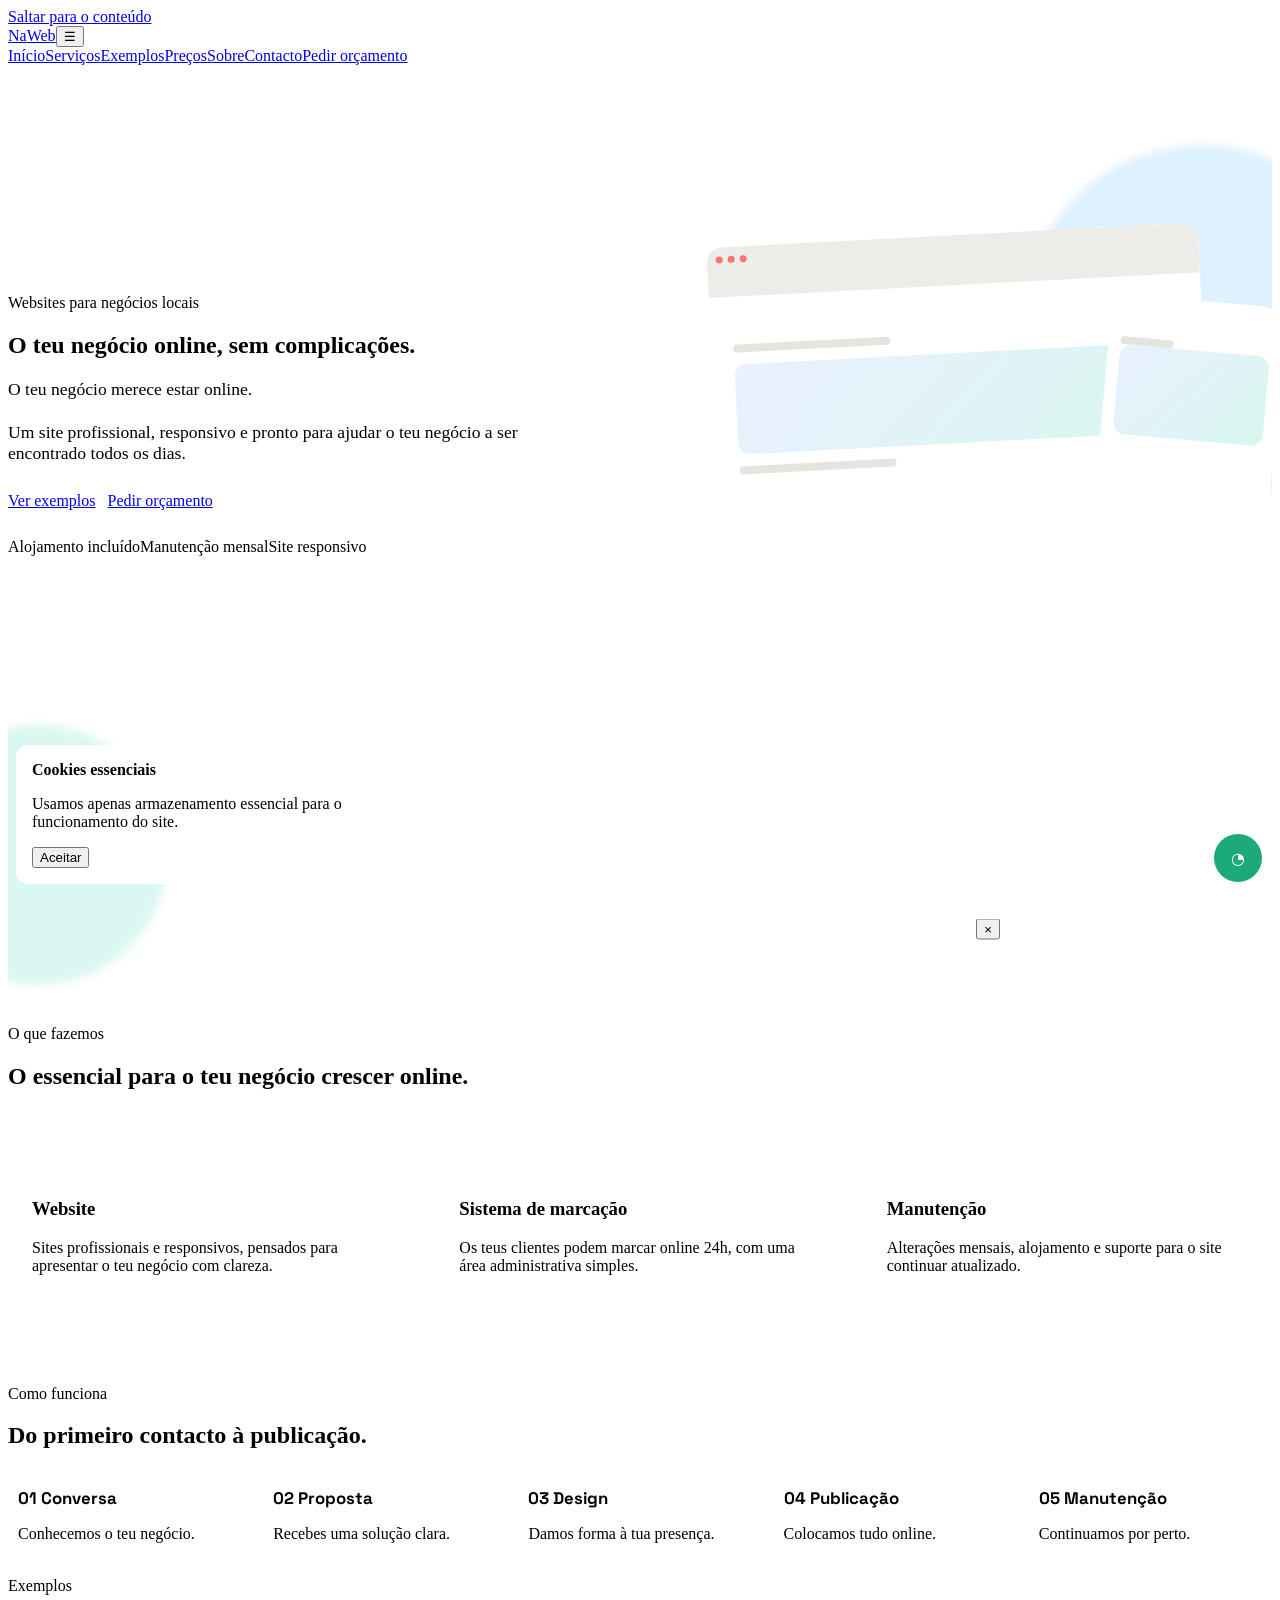
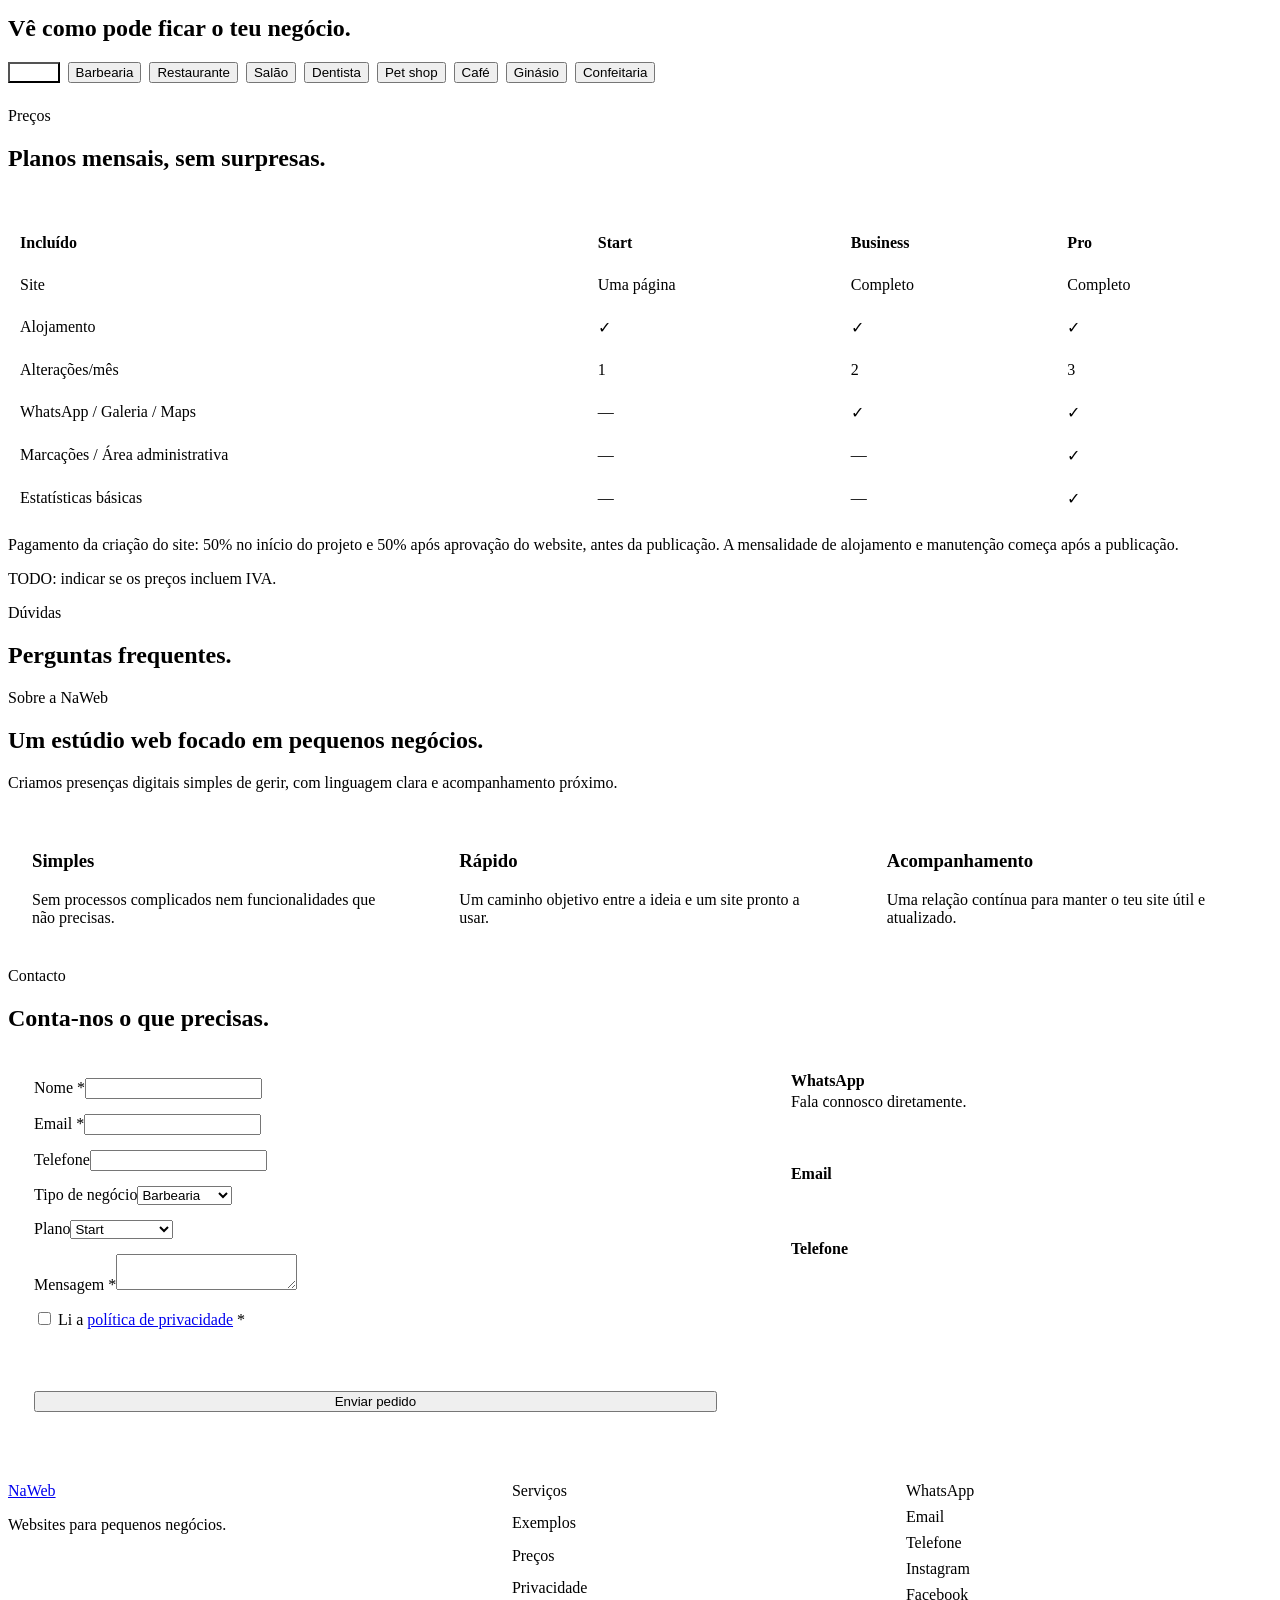
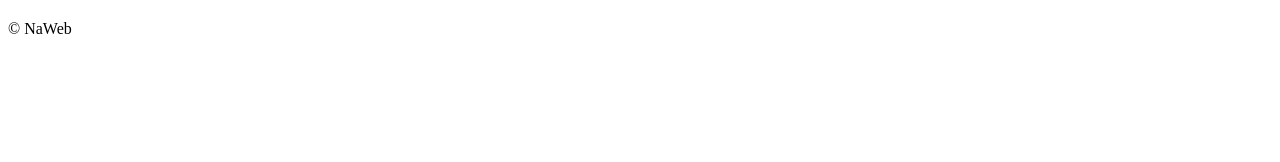
==== commit d9d17f61: "Atualizei o site" ====
--- a/index.html
+++ b/index.html
@@ -1 +1,28 @@
-<!doctype html><html lang="pt-PT"><head><meta charset="utf-8"><meta name="viewport" content="width=device-width,initial-scale=1"><meta name="theme-color" content="#f7f7f5"><title>NaWeb | Websites para pequenos negócios</title><meta name="description" content="Websites simples, rápidos e profissionais para pequenos negócios."><meta property="og:title" content="NaWeb | O teu negócio online, sem complicações"><meta property="og:description" content="Websites, alojamento e manutenção para negócios locais."><link rel="canonical" href="https://nawebs.com/"><link rel="icon" href="assets/favicon.svg" type="image/svg+xml"><link rel="preconnect" href="https://fonts.googleapis.com"><link href="https://fonts.googleapis.com/css2?family=Inter:wght@400;500;600;700&family=Space+Grotesk:wght@600;700&display=swap" rel="stylesheet"><link rel="stylesheet" href="css/base.css"><link rel="stylesheet" href="css/components.css"><link rel="stylesheet" href="css/home.css"><link rel="stylesheet" href="css/chatbot.css"><script type="application/ld+json">{"@context":"https://schema.org","@type":"ProfessionalService","name":"NaWeb","description":"Websites para pequenos negócios"}</script></head><body><a class="skip-link" href="#conteudo">Saltar para o conteúdo</a><header class="site-header"><div class="container header-inner"><a class="logo" href="#inicio">Na<span>Web</span></a><button class="menu-toggle" aria-label="Abrir menu" aria-expanded="false">☰</button><nav class="nav" aria-label="Navegação principal"><a href="#inicio">Início</a><a href="#servicos">Serviços</a><a href="#exemplos">Exemplos</a><a href="#precos">Preços</a><a href="#sobre">Sobre</a><a href="#contacto">Contacto</a><a class="btn btn-primary btn-small" href="#contacto">Pedir orçamento</a></nav></div></header><main id="conteudo"><section id="inicio" class="hero"><div class="container hero-grid"><div class="hero-copy"><span class="eyebrow">Websites para negócios locais</span><h1>O teu negócio online, <span class="gradient-text">sem complicações.</span></h1><p class="rotating-line" id="hero-rotator">O teu negócio merece estar online.</p><p>Um site profissional, responsivo e pronto para ajudar o teu negócio a ser encontrado todos os dias.</p><div class="hero-actions"><a class="btn btn-primary" href="#exemplos">Ver exemplos</a><a class="btn btn-secondary" href="#contacto">Pedir orçamento</a></div><div class="chips"><span class="chip">Alojamento incluído</span><span class="chip">Manutenção mensal</span><span class="chip">Site responsivo</span></div></div><div class="mockup" aria-label="Pré-visualização de um website em computador e telemóvel"><div class="browser"><div class="browser-bar"><i></i><i></i><i></i></div><div class="browser-content"><div class="mock-line"></div><div class="mock-line short"></div><div class="mock-block"></div><div class="mock-line short"></div></div></div><div class="phone"><div class="mock-line"></div><div class="mock-line short"></div><div class="mock-block"></div></div></div></div></section><section id="servicos" class="section"><div class="container"><div class="section-heading reveal"><span class="eyebrow">O que fazemos</span><h2>O essencial para o teu negócio crescer online.</h2></div><div class="service-grid"><article class="card service-card reveal"><div class="service-icon">▣</div><h3>Website</h3><p>Sites profissionais e responsivos, pensados para apresentar o teu negócio com clareza.</p></article><article class="card service-card reveal"><div class="service-icon">◷</div><h3>Sistema de marcação</h3><p>Os teus clientes podem marcar online 24h, com uma área administrativa simples.</p></article><article class="card service-card reveal"><div class="service-icon">↗</div><h3>Manutenção</h3><p>Alterações mensais, alojamento e suporte para o site continuar atualizado.</p></article></div><div class="section-heading reveal" style="margin-top:70px"><span class="eyebrow">Como funciona</span><h2>Do primeiro contacto à publicação.</h2></div><div class="steps"><div class="step"><strong>01 Conversa</strong><p>Conhecemos o teu negócio.</p></div><div class="step"><strong>02 Proposta</strong><p>Recebes uma solução clara.</p></div><div class="step"><strong>03 Design</strong><p>Damos forma à tua presença.</p></div><div class="step"><strong>04 Publicação</strong><p>Colocamos tudo online.</p></div><div class="step"><strong>05 Manutenção</strong><p>Continuamos por perto.</p></div></div></div></section><section id="exemplos" class="section"><div class="container"><div class="section-heading reveal"><span class="eyebrow">Exemplos</span><h2>Vê como pode ficar o teu negócio.</h2></div><div class="filters"><button class="btn btn-secondary btn-small filter is-active" data-filter="todos">Todos</button><button class="btn btn-secondary btn-small filter" data-filter="barbearia">Barbearia</button><button class="btn btn-secondary btn-small filter" data-filter="restaurante">Restaurante</button><button class="btn btn-secondary btn-small filter" data-filter="salao">Salão</button><button class="btn btn-secondary btn-small filter" data-filter="dentista">Dentista</button><button class="btn btn-secondary btn-small filter" data-filter="pet">Pet shop</button><button class="btn btn-secondary btn-small filter" data-filter="cafe">Café</button><button class="btn btn-secondary btn-small filter" data-filter="ginasio">Ginásio</button><button class="btn btn-secondary btn-small filter" data-filter="confeitaria">Confeitaria</button></div><div id="examples-grid" class="example-grid"></div></div></section><section id="precos" class="section"><div class="container"><div class="section-heading reveal"><span class="eyebrow">Preços</span><h2>Planos mensais, sem surpresas.</h2></div><div id="plans-grid" class="plan-grid"></div><div class="compare-wrap"><table class="compare"><thead><tr><th>Incluído</th><th>Start</th><th>Business</th><th>Pro</th></tr></thead><tbody><tr><td>Site</td><td>Uma página</td><td>Completo</td><td>Completo</td></tr><tr><td>Alojamento</td><td>✓</td><td>✓</td><td>✓</td></tr><tr><td>Alterações/mês</td><td>1</td><td>2</td><td>3</td></tr><tr><td>WhatsApp / Galeria / Maps</td><td>—</td><td>✓</td><td>✓</td></tr><tr><td>Marcações / Área administrativa</td><td>—</td><td>—</td><td>✓</td></tr><tr><td>Estatísticas básicas</td><td>—</td><td>—</td><td>✓</td></tr></tbody></table></div><p class="form-note">Pagamento da criação do site: 50% no início do projeto e 50% após aprovação do website, antes da publicação. A mensalidade de alojamento e manutenção começa após a publicação.</p><p class="form-note">TODO: indicar se os preços incluem IVA.</p></div></section><section id="faq" class="section"><div class="container"><div class="section-heading"><span class="eyebrow">Dúvidas</span><h2>Perguntas frequentes.</h2></div><div id="faq-list" class="faq"></div></div></section><section id="sobre" class="section"><div class="container"><div class="section-heading"><span class="eyebrow">Sobre a NaWeb</span><h2>Um estúdio web focado em pequenos negócios.</h2><p>Criamos presenças digitais simples de gerir, com linguagem clara e acompanhamento próximo.</p></div><div class="value-grid"><article class="card value-card"><h3>Simples</h3><p>Sem processos complicados nem funcionalidades que não precisas.</p></article><article class="card value-card"><h3>Rápido</h3><p>Um caminho objetivo entre a ideia e um site pronto a usar.</p></article><article class="card value-card"><h3>Acompanhamento</h3><p>Uma relação contínua para manter o teu site útil e atualizado.</p></article></div></div></section><section id="contacto" class="section"><div class="container"><div class="section-heading"><span class="eyebrow">Contacto</span><h2>Conta-nos o que precisas.</h2></div><div class="contact-grid"><div id="contact-form-wrap" class="card"><form id="contact-form" class="contact-form"><div class="field"><label for="nome">Nome *</label><input id="nome" name="nome" required></div><div class="field"><label for="email">Email *</label><input id="email" type="email" name="email" required></div><div class="field"><label for="telefone">Telefone</label><input id="telefone" name="telefone"></div><div class="field"><label for="tipoNegocio">Tipo de negócio</label><select id="tipoNegocio" name="tipoNegocio"><option>Barbearia</option><option>Restaurante</option><option>Salão</option><option>Dentista</option><option>Pet shop</option><option>Café</option><option>Ginásio</option><option>Confeitaria</option><option>Outro</option></select></div><div class="field"><label for="plano">Plano</label><select id="plano" name="plano"><option>Start</option><option>Business</option><option>Pro</option><option>Ainda não sei</option></select></div><div class="field"><label for="mensagem">Mensagem *</label><textarea id="mensagem" name="mensagem" required></textarea></div><div class="field"><label><input type="checkbox" name="rgpd" value="sim" required> Li a <a href="privacidade.html">política de privacidade</a> *</label></div><input name="website" tabindex="-1" autocomplete="off" style="position:absolute;left:-9999px" aria-hidden="true"><p id="form-error" class="form-error" role="alert"></p><button class="btn btn-primary" type="submit">Enviar pedido</button></form></div><div class="contact-links"><a class="card contact-link" data-whatsapp target="_blank" rel="noopener"><strong>WhatsApp</strong><span>Fala connosco diretamente.</span></a><a class="card contact-link" data-email><strong>Email</strong></a><a class="card contact-link" data-phone><strong>Telefone</strong></a></div></div></div></section></main><div id="notice-bar" class="notice-bar"><span id="bar-rotator" class="rotating-line">Planos desde 19,99€/mês — alojamento incluído</span><a class="btn btn-primary btn-small" data-whatsapp target="_blank" rel="noopener">Falar connosco</a><button id="close-notice" class="btn btn-small" aria-label="Fechar">×</button></div><a class="whatsapp-float" data-whatsapp target="_blank" rel="noopener" aria-label="Falar no WhatsApp">◔</a><button id="top-button" class="top-button" aria-label="Voltar ao topo">↑</button><div id="cookie" class="cookie"><strong>Cookies essenciais</strong><p>Usamos apenas armazenamento essencial para o funcionamento do site.</p><button id="accept-cookies" class="btn btn-small">Aceitar</button></div><footer class="site-footer"><div class="container footer-grid"><div><a class="logo" href="#inicio">Na<span>Web</span></a><p>Websites para pequenos negócios.</p></div><div class="footer-links"><a href="#servicos">Serviços</a><a href="#exemplos">Exemplos</a><a href="#precos">Preços</a><a href="privacidade.html">Privacidade</a></div><div class="footer-links"><a data-whatsapp>WhatsApp</a><a data-email>Email</a><a data-phone>Telefone</a><a data-social="instagram">Instagram</a><a data-social="facebook">Facebook</a></div></div><div class="container"><p class="form-note">© <span id="year"></span> NaWeb</p></div></footer><script type="module" src="js/main.js"></script></body></html>+<!doctype html><html lang="pt-PT"><head><meta charset="utf-8"><meta name="viewport" content="width=device-width,initial-scale=1"><meta name="theme-color" content="#f7f7f5"><title>NaWeb | Websites para pequenos negócios</title><meta name="description" content="Websites simples, rápidos e profissionais para pequenos negócios."><meta property="og:title" content="NaWeb | O teu negócio online, sem complicações"><meta property="og:description" content="Websites, alojamento e manutenção para negócios locais."><link rel="canonical" href="https://nawebs.com/"><link rel="icon" href="assets/favicon.svg" type="image/svg+xml"><link rel="preconnect" href="https://fonts.googleapis.com"><link href="https://fonts.googleapis.com/css2?family=Inter:wght@400;500;600;700&family=Space+Grotesk:wght@600;700&display=swap" rel="stylesheet"><link rel="stylesheet" href="css/base.css"><link rel="stylesheet" href="css/components.css"><link rel="stylesheet" href="css/home.css"><link rel="stylesheet" href="css/chatbot.css"><script type="application/ld+json">{"@context":"https://schema.org","@type":"ProfessionalService","name":"NaWeb","description":"Websites para pequenos negócios"}</script><script>
+(() => {
+  const lifetime = 365 * 24 * 60 * 60 * 1000;
+  const hasCookie = () => {
+    try { return document.cookie.split(";").some((entry) => entry.trim() === "nawebCookies=1"); }
+    catch (_) { return false; }
+  };
+  window.nawebCookieConsent = {
+    isAccepted() {
+      try {
+        const value = JSON.parse(localStorage.getItem("nawebCookies") || "null");
+        if (value?.aceite === true && Number.isFinite(value.em) && value.em <= Date.now() && Date.now() - value.em < lifetime) return true;
+        if (value) localStorage.removeItem("nawebCookies");
+      } catch (_) { return hasCookie(); }
+      return hasCookie();
+    },
+    accept() {
+      try {
+        localStorage.setItem("nawebCookies", JSON.stringify({ aceite: true, em: Date.now() }));
+        return;
+      } catch (_) {}
+      try { document.cookie = "nawebCookies=1; max-age=31536000; path=/; SameSite=Lax"; }
+      catch (_) {}
+    }
+  };
+  document.documentElement.classList.toggle("naweb-cookie-pending", !window.nawebCookieConsent.isAccepted());
+})();
+</script></head><body><a class="skip-link" href="#conteudo">Saltar para o conteúdo</a><header class="site-header"><div class="container header-inner"><a class="logo" href="#inicio">Na<span>Web</span></a><button class="menu-toggle" aria-label="Abrir menu" aria-expanded="false">☰</button><nav class="nav" aria-label="Navegação principal"><a href="#inicio">Início</a><a href="#servicos">Serviços</a><a href="#exemplos">Exemplos</a><a href="#precos">Preços</a><a href="#sobre">Sobre</a><a href="#contacto">Contacto</a><a class="btn btn-primary btn-small" href="#contacto">Pedir orçamento</a></nav></div></header><main id="conteudo"><section id="inicio" class="hero"><div class="container hero-grid"><div class="hero-copy"><span class="eyebrow">Websites para negócios locais</span><h1>O teu negócio online, <span class="gradient-text">sem complicações.</span></h1><p class="rotating-line" id="hero-rotator">O teu negócio merece estar online.</p><p>Um site profissional, responsivo e pronto para ajudar o teu negócio a ser encontrado todos os dias.</p><div class="hero-actions"><a class="btn btn-primary" href="#exemplos">Ver exemplos</a><a class="btn btn-secondary" href="#contacto">Pedir orçamento</a></div><div class="chips"><span class="chip">Alojamento incluído</span><span class="chip">Manutenção mensal</span><span class="chip">Site responsivo</span></div></div><div class="mockup" aria-label="Pré-visualização de um website em computador e telemóvel"><div class="browser"><div class="browser-bar"><i></i><i></i><i></i></div><div class="browser-content"><div class="mock-line"></div><div class="mock-line short"></div><div class="mock-block"></div><div class="mock-line short"></div></div></div><div class="phone"><div class="mock-line"></div><div class="mock-line short"></div><div class="mock-block"></div></div></div></div></section><section id="servicos" class="section"><div class="container"><div class="section-heading reveal"><span class="eyebrow">O que fazemos</span><h2>O essencial para o teu negócio crescer online.</h2></div><div class="service-grid"><article class="card service-card reveal"><div class="service-icon">▣</div><h3>Website</h3><p>Sites profissionais e responsivos, pensados para apresentar o teu negócio com clareza.</p></article><article class="card service-card reveal"><div class="service-icon">◷</div><h3>Sistema de marcação</h3><p>Os teus clientes podem marcar online 24h, com uma área administrativa simples.</p></article><article class="card service-card reveal"><div class="service-icon">↗</div><h3>Manutenção</h3><p>Alterações mensais, alojamento e suporte para o site continuar atualizado.</p></article></div><div class="section-heading reveal" style="margin-top:70px"><span class="eyebrow">Como funciona</span><h2>Do primeiro contacto à publicação.</h2></div><div class="steps"><div class="step"><strong>01 Conversa</strong><p>Conhecemos o teu negócio.</p></div><div class="step"><strong>02 Proposta</strong><p>Recebes uma solução clara.</p></div><div class="step"><strong>03 Design</strong><p>Damos forma à tua presença.</p></div><div class="step"><strong>04 Publicação</strong><p>Colocamos tudo online.</p></div><div class="step"><strong>05 Manutenção</strong><p>Continuamos por perto.</p></div></div></div></section><section id="exemplos" class="section"><div class="container"><div class="section-heading reveal"><span class="eyebrow">Exemplos</span><h2>Vê como pode ficar o teu negócio.</h2></div><div class="filters"><button class="btn btn-secondary btn-small filter is-active" data-filter="todos">Todos</button><button class="btn btn-secondary btn-small filter" data-filter="barbearia">Barbearia</button><button class="btn btn-secondary btn-small filter" data-filter="restaurante">Restaurante</button><button class="btn btn-secondary btn-small filter" data-filter="salao">Salão</button><button class="btn btn-secondary btn-small filter" data-filter="dentista">Dentista</button><button class="btn btn-secondary btn-small filter" data-filter="pet">Pet shop</button><button class="btn btn-secondary btn-small filter" data-filter="cafe">Café</button><button class="btn btn-secondary btn-small filter" data-filter="ginasio">Ginásio</button><button class="btn btn-secondary btn-small filter" data-filter="confeitaria">Confeitaria</button></div><div id="examples-grid" class="example-grid"></div></div></section><section id="precos" class="section"><div class="container"><div class="section-heading reveal"><span class="eyebrow">Preços</span><h2>Planos mensais, sem surpresas.</h2></div><div id="plans-grid" class="plan-grid"></div><div class="compare-wrap"><table class="compare"><thead><tr><th>Incluído</th><th>Start</th><th>Business</th><th>Pro</th></tr></thead><tbody><tr><td>Site</td><td>Uma página</td><td>Completo</td><td>Completo</td></tr><tr><td>Alojamento</td><td>✓</td><td>✓</td><td>✓</td></tr><tr><td>Alterações/mês</td><td>1</td><td>2</td><td>3</td></tr><tr><td>WhatsApp / Galeria / Maps</td><td>—</td><td>✓</td><td>✓</td></tr><tr><td>Marcações / Área administrativa</td><td>—</td><td>—</td><td>✓</td></tr><tr><td>Estatísticas básicas</td><td>—</td><td>—</td><td>✓</td></tr></tbody></table></div><p class="form-note">Pagamento da criação do site: 50% no início do projeto e 50% após aprovação do website, antes da publicação. A mensalidade de alojamento e manutenção começa após a publicação.</p><p class="form-note">TODO: indicar se os preços incluem IVA.</p></div></section><section id="faq" class="section"><div class="container"><div class="section-heading"><span class="eyebrow">Dúvidas</span><h2>Perguntas frequentes.</h2></div><div id="faq-list" class="faq"></div></div></section><section id="sobre" class="section"><div class="container"><div class="section-heading"><span class="eyebrow">Sobre a NaWeb</span><h2>Um estúdio web focado em pequenos negócios.</h2><p>Criamos presenças digitais simples de gerir, com linguagem clara e acompanhamento próximo.</p></div><div class="value-grid"><article class="card value-card"><h3>Simples</h3><p>Sem processos complicados nem funcionalidades que não precisas.</p></article><article class="card value-card"><h3>Rápido</h3><p>Um caminho objetivo entre a ideia e um site pronto a usar.</p></article><article class="card value-card"><h3>Acompanhamento</h3><p>Uma relação contínua para manter o teu site útil e atualizado.</p></article></div></div></section><section id="contacto" class="section"><div class="container"><div class="section-heading"><span class="eyebrow">Contacto</span><h2>Conta-nos o que precisas.</h2></div><div class="contact-grid"><div id="contact-form-wrap" class="card"><form id="contact-form" class="contact-form"><div class="field"><label for="nome">Nome *</label><input id="nome" name="nome" required></div><div class="field"><label for="email">Email *</label><input id="email" type="email" name="email" required></div><div class="field"><label for="telefone">Telefone</label><input id="telefone" name="telefone"></div><div class="field"><label for="tipoNegocio">Tipo de negócio</label><select id="tipoNegocio" name="tipoNegocio"><option>Barbearia</option><option>Restaurante</option><option>Salão</option><option>Dentista</option><option>Pet shop</option><option>Café</option><option>Ginásio</option><option>Confeitaria</option><option>Outro</option></select></div><div class="field"><label for="plano">Plano</label><select id="plano" name="plano"><option>Start</option><option>Business</option><option>Pro</option><option>Ainda não sei</option></select></div><div class="field"><label for="mensagem">Mensagem *</label><textarea id="mensagem" name="mensagem" required></textarea></div><div class="field"><label><input type="checkbox" name="rgpd" value="sim" required> Li a <a href="privacidade.html">política de privacidade</a> *</label></div><input name="website" tabindex="-1" autocomplete="off" style="position:absolute;left:-9999px" aria-hidden="true"><p id="form-error" class="form-error" role="alert"></p><button class="btn btn-primary" type="submit">Enviar pedido</button></form></div><div class="contact-links"><a class="card contact-link" data-whatsapp target="_blank" rel="noopener"><strong>WhatsApp</strong><span>Fala connosco diretamente.</span></a><a class="card contact-link" data-email><strong>Email</strong></a><a class="card contact-link" data-phone><strong>Telefone</strong></a></div></div></div></section></main><div id="notice-bar" class="notice-bar"><span id="bar-rotator" class="rotating-line">Planos desde 19,99€/mês — alojamento incluído</span><a class="btn btn-primary btn-small" data-whatsapp target="_blank" rel="noopener">Falar connosco</a><button id="close-notice" class="btn btn-small" aria-label="Fechar">×</button></div><a class="whatsapp-float" data-whatsapp target="_blank" rel="noopener" aria-label="Falar no WhatsApp">◔</a><button id="top-button" class="top-button" aria-label="Voltar ao topo">↑</button><div id="cookie" class="cookie"><strong>Cookies essenciais</strong><p>Usamos apenas armazenamento essencial para o funcionamento do site.</p><button id="accept-cookies" class="btn btn-small">Aceitar</button></div><footer class="site-footer"><div class="container footer-grid"><div><a class="logo" href="#inicio">Na<span>Web</span></a><p>Websites para pequenos negócios.</p></div><div class="footer-links"><a href="#servicos">Serviços</a><a href="#exemplos">Exemplos</a><a href="#precos">Preços</a><a href="privacidade.html">Privacidade</a></div><div class="footer-links"><a data-whatsapp>WhatsApp</a><a data-email>Email</a><a data-phone>Telefone</a><a data-social="instagram">Instagram</a><a data-social="facebook">Facebook</a></div></div><div class="container"><p class="form-note">© <span id="year"></span> NaWeb</p></div></footer><script type="module" src="js/main.js"></script></body></html>
--- a/css/home.css
+++ b/css/home.css
@@ -0,0 +1,64 @@
+.hero { position: relative; overflow: hidden; padding: 150px 0 90px; min-height: 720px; }
+.hero::before, .hero::after { content: ""; position: absolute; border-radius: 50%; filter: blur(4px); opacity: .55; pointer-events: none; animation: drift 12s ease-in-out infinite alternate; }
+.hero::before { width: 360px; height: 360px; right: -110px; top: 80px; background: #c3e6ff; }
+.hero::after { width: 260px; height: 260px; left: -100px; bottom: 40px; background: #bdf2e6; animation-delay: -4s; }
+.hero-grid { position: relative; z-index: 1; display: grid; grid-template-columns: 1fr .85fr; align-items: center; gap: 48px; }
+.hero-copy > p { font-size: 1.1rem; max-width: 560px; }
+.hero-actions { display: flex; flex-wrap: wrap; gap: 12px; margin: 28px 0; }
+.rotating-line { display: block; min-height: 1.4em; color: var(--blue); }
+.rotating-line.is-changing { animation: slide-fade .4s ease; }
+.mockup { position: relative; min-height: 420px; }
+.browser { position: absolute; left: 0; top: 20px; width: 88%; height: 280px; background: white; border: 1px solid var(--line); border-radius: 16px; box-shadow: var(--shadow); overflow: hidden; transform: rotate(-3deg); }
+.browser-bar { height: 32px; background: #ecece8; padding: 9px; display: flex; gap: 5px; }
+.browser-bar i { display: block; width: 7px; height: 7px; border-radius: 50%; background: #ff756d; }
+.browser-content { padding: 22px; display: grid; gap: 12px; }
+.mock-line { width: 65%; height: 14px; border-radius: 9px; background: var(--gradient); }
+.mock-line.short { width: 35%; height: 8px; background: #e5e5e0; }
+.mock-block { height: 90px; border-radius: 12px; background: linear-gradient(135deg,#eaf0ff,#d8f7ef); }
+.phone { position: absolute; right: 0; bottom: 5px; width: 150px; height: 290px; border: 8px solid var(--text); border-radius: 25px; background: white; box-shadow: var(--shadow); padding: 28px 12px 12px; transform: rotate(5deg); }
+.phone::before { content: ""; position: absolute; top: 10px; left: 50px; width: 42px; height: 5px; border-radius: 5px; background: var(--text); }
+.service-grid, .plan-grid, .example-grid, .value-grid { display: grid; grid-template-columns: repeat(3, 1fr); gap: 18px; }
+.service-card, .plan-card, .example-card, .value-card { padding: 24px; }
+.service-icon { width: 42px; height: 42px; display: grid; place-items: center; border-radius: 12px; color: white; background: var(--gradient); margin-bottom: 22px; }
+.steps { display: grid; grid-template-columns: repeat(5, 1fr); gap: 12px; counter-reset: step; }
+.step { padding: 18px 10px; border-top: 2px solid var(--blue); position: relative; }
+.step strong { display: block; font-family: "Space Grotesk"; font-size: 1.05rem; }
+.example-visual { height: 170px; border-radius: 12px; background: linear-gradient(135deg,#d8e2ff,#ccf4e9); margin-bottom: 20px; display: grid; place-items: center; font-size: 2.5rem; overflow: hidden; }
+.example-visual img { width: 100%; height: 100%; object-fit: cover; display: block; }
+.filters { display: flex; flex-wrap: wrap; gap: 8px; margin-bottom: 24px; }
+.filter.is-active { color: white; background: var(--blue); }
+.plan-card { position: relative; }
+.plan-card.featured { border: 2px solid var(--blue); transform: translateY(-8px); }
+.plan-setup { font: 600 .85rem Inter; color: var(--muted); margin-bottom: 4px; }
+.plan-price { font: 700 2.3rem "Space Grotesk"; margin: 24px 0; }
+.plan-price small { font: 400 .9rem Inter; color: var(--muted); }
+.plan-card ul { padding-left: 18px; color: var(--muted); min-height: 150px; }
+.compare-wrap { overflow-x: auto; margin-top: 30px; }
+.compare { border-collapse: collapse; width: 100%; min-width: 700px; background: white; }
+.compare th, .compare td { padding: 12px; border-bottom: 1px solid var(--line); text-align: left; }
+.faq { max-width: 800px; }
+.faq-item { border-bottom: 1px solid var(--line); }
+.faq-item button { width: 100%; padding: 20px 0; display: flex; justify-content: space-between; border: 0; background: transparent; font-weight: 700; text-align: left; cursor: pointer; }
+.faq-answer { display: none; padding: 0 0 16px; }
+.faq-item.is-open .faq-answer { display: block; }
+.contact-grid { display: grid; grid-template-columns: 1.1fr .75fr; gap: 28px; align-items: start; }
+.contact-form { padding: 26px; display: grid; gap: 15px; }
+.contact-links { display: grid; gap: 14px; }
+.contact-link { padding: 20px; text-decoration: none; }
+.contact-link strong { display: block; margin-bottom: 3px; }
+.site-footer { padding: 44px 0 100px; border-top: 1px solid var(--line); }
+.footer-grid { display: grid; grid-template-columns: 1.3fr 1fr 1fr; gap: 28px; }
+.footer-links { display: grid; gap: 8px; }
+.footer-links a { color: var(--muted); text-decoration: none; }
+.cookie { display: none; position: fixed; left: 16px; bottom: 16px; z-index: 30; max-width: 380px; padding: 16px; background: white; border: 1px solid var(--line); border-radius: 12px; box-shadow: var(--shadow); }
+.naweb-cookie-pending .cookie { display: block; }
+.notice-bar { position: fixed; left: 50%; bottom: 16px; z-index: 25; width: min(720px, calc(100% - 32px)); transform: translate(-50%, 150%); transition: transform .35s ease; padding: 12px 14px; display: flex; align-items: center; gap: 12px; background: var(--text); color: white; border-radius: 12px; box-shadow: var(--shadow); }
+.notice-bar.is-visible { transform: translate(-50%, 0); }
+.notice-bar .rotating-line { flex: 1; color: white; font-size: .9rem; }
+.whatsapp-float, .top-button { position: fixed; z-index: 24; right: 18px; bottom: 18px; width: 48px; height: 48px; border-radius: 50%; display: grid; place-items: center; color: white; background: #1caa78; text-decoration: none; box-shadow: var(--shadow); }
+.top-button { right: 18px; bottom: 76px; background: var(--text); border: 0; cursor: pointer; }
+.confirmation { padding: 38px 20px; text-align: center; }
+@keyframes drift { to { transform: translate(35px, -25px) scale(1.08); } }
+@keyframes slide-fade { 0% { opacity: 0; transform: translateY(8px); } 100% { opacity: 1; transform: none; } }
+@media (max-width: 820px) { .hero-grid, .contact-grid { grid-template-columns: 1fr; } .hero { min-height: auto; } .mockup { min-height: 340px; } .service-grid, .plan-grid, .example-grid, .value-grid { grid-template-columns: 1fr; } .plan-card.featured { transform: none; } .steps { grid-template-columns: 1fr 1fr; } .footer-grid { grid-template-columns: 1fr 1fr; } }
+@media (max-width: 480px) { .hero { padding-top: 124px; } .browser { width: 90%; } .phone { width: 125px; height: 250px; } .steps, .footer-grid { grid-template-columns: 1fr; } .notice-bar { bottom: 78px; } .whatsapp-float { bottom: 18px; } .top-button { bottom: 76px; } }
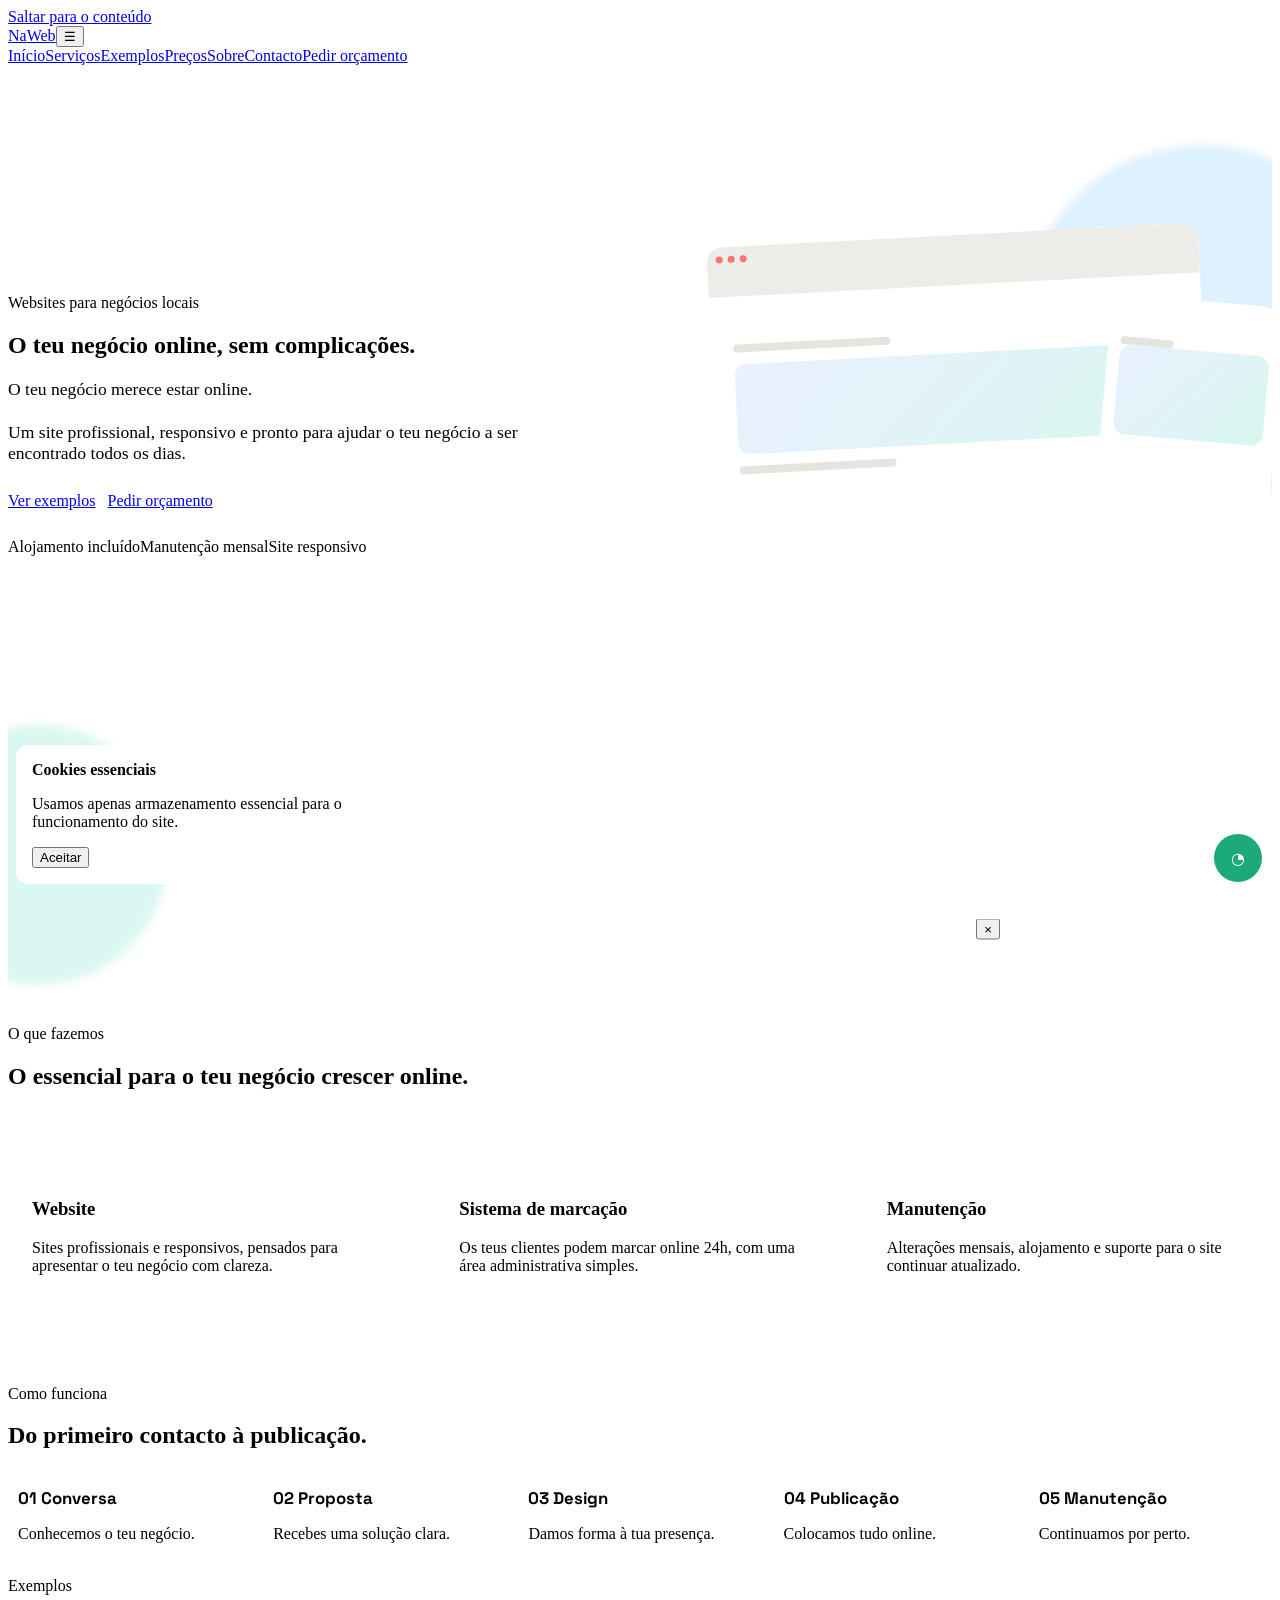
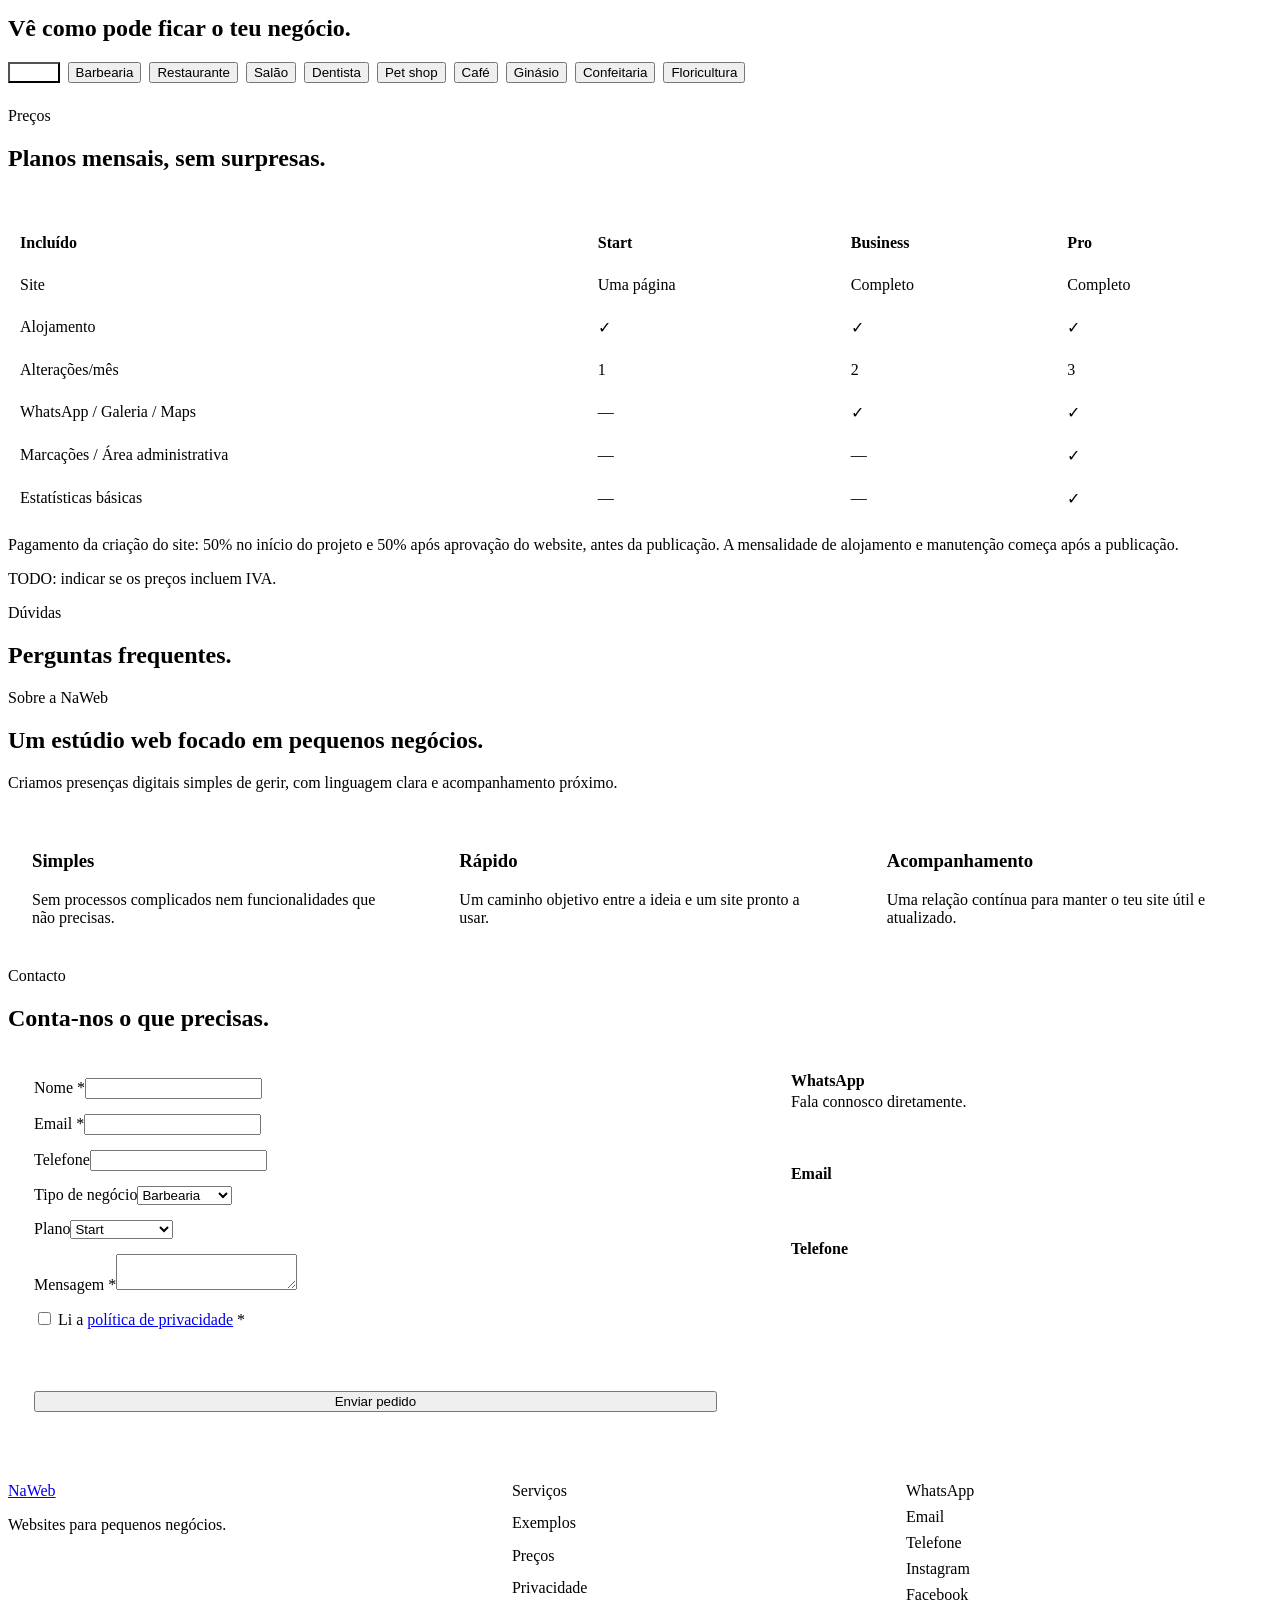
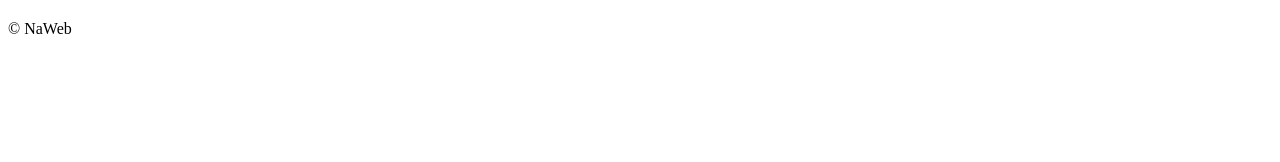
==== commit 79984562: "Atualizei o site" ====
--- a/index.html
+++ b/index.html
@@ -25,4 +25,4 @@
   };
   document.documentElement.classList.toggle("naweb-cookie-pending", !window.nawebCookieConsent.isAccepted());
 })();
-</script></head><body><a class="skip-link" href="#conteudo">Saltar para o conteúdo</a><header class="site-header"><div class="container header-inner"><a class="logo" href="#inicio">Na<span>Web</span></a><button class="menu-toggle" aria-label="Abrir menu" aria-expanded="false">☰</button><nav class="nav" aria-label="Navegação principal"><a href="#inicio">Início</a><a href="#servicos">Serviços</a><a href="#exemplos">Exemplos</a><a href="#precos">Preços</a><a href="#sobre">Sobre</a><a href="#contacto">Contacto</a><a class="btn btn-primary btn-small" href="#contacto">Pedir orçamento</a></nav></div></header><main id="conteudo"><section id="inicio" class="hero"><div class="container hero-grid"><div class="hero-copy"><span class="eyebrow">Websites para negócios locais</span><h1>O teu negócio online, <span class="gradient-text">sem complicações.</span></h1><p class="rotating-line" id="hero-rotator">O teu negócio merece estar online.</p><p>Um site profissional, responsivo e pronto para ajudar o teu negócio a ser encontrado todos os dias.</p><div class="hero-actions"><a class="btn btn-primary" href="#exemplos">Ver exemplos</a><a class="btn btn-secondary" href="#contacto">Pedir orçamento</a></div><div class="chips"><span class="chip">Alojamento incluído</span><span class="chip">Manutenção mensal</span><span class="chip">Site responsivo</span></div></div><div class="mockup" aria-label="Pré-visualização de um website em computador e telemóvel"><div class="browser"><div class="browser-bar"><i></i><i></i><i></i></div><div class="browser-content"><div class="mock-line"></div><div class="mock-line short"></div><div class="mock-block"></div><div class="mock-line short"></div></div></div><div class="phone"><div class="mock-line"></div><div class="mock-line short"></div><div class="mock-block"></div></div></div></div></section><section id="servicos" class="section"><div class="container"><div class="section-heading reveal"><span class="eyebrow">O que fazemos</span><h2>O essencial para o teu negócio crescer online.</h2></div><div class="service-grid"><article class="card service-card reveal"><div class="service-icon">▣</div><h3>Website</h3><p>Sites profissionais e responsivos, pensados para apresentar o teu negócio com clareza.</p></article><article class="card service-card reveal"><div class="service-icon">◷</div><h3>Sistema de marcação</h3><p>Os teus clientes podem marcar online 24h, com uma área administrativa simples.</p></article><article class="card service-card reveal"><div class="service-icon">↗</div><h3>Manutenção</h3><p>Alterações mensais, alojamento e suporte para o site continuar atualizado.</p></article></div><div class="section-heading reveal" style="margin-top:70px"><span class="eyebrow">Como funciona</span><h2>Do primeiro contacto à publicação.</h2></div><div class="steps"><div class="step"><strong>01 Conversa</strong><p>Conhecemos o teu negócio.</p></div><div class="step"><strong>02 Proposta</strong><p>Recebes uma solução clara.</p></div><div class="step"><strong>03 Design</strong><p>Damos forma à tua presença.</p></div><div class="step"><strong>04 Publicação</strong><p>Colocamos tudo online.</p></div><div class="step"><strong>05 Manutenção</strong><p>Continuamos por perto.</p></div></div></div></section><section id="exemplos" class="section"><div class="container"><div class="section-heading reveal"><span class="eyebrow">Exemplos</span><h2>Vê como pode ficar o teu negócio.</h2></div><div class="filters"><button class="btn btn-secondary btn-small filter is-active" data-filter="todos">Todos</button><button class="btn btn-secondary btn-small filter" data-filter="barbearia">Barbearia</button><button class="btn btn-secondary btn-small filter" data-filter="restaurante">Restaurante</button><button class="btn btn-secondary btn-small filter" data-filter="salao">Salão</button><button class="btn btn-secondary btn-small filter" data-filter="dentista">Dentista</button><button class="btn btn-secondary btn-small filter" data-filter="pet">Pet shop</button><button class="btn btn-secondary btn-small filter" data-filter="cafe">Café</button><button class="btn btn-secondary btn-small filter" data-filter="ginasio">Ginásio</button><button class="btn btn-secondary btn-small filter" data-filter="confeitaria">Confeitaria</button></div><div id="examples-grid" class="example-grid"></div></div></section><section id="precos" class="section"><div class="container"><div class="section-heading reveal"><span class="eyebrow">Preços</span><h2>Planos mensais, sem surpresas.</h2></div><div id="plans-grid" class="plan-grid"></div><div class="compare-wrap"><table class="compare"><thead><tr><th>Incluído</th><th>Start</th><th>Business</th><th>Pro</th></tr></thead><tbody><tr><td>Site</td><td>Uma página</td><td>Completo</td><td>Completo</td></tr><tr><td>Alojamento</td><td>✓</td><td>✓</td><td>✓</td></tr><tr><td>Alterações/mês</td><td>1</td><td>2</td><td>3</td></tr><tr><td>WhatsApp / Galeria / Maps</td><td>—</td><td>✓</td><td>✓</td></tr><tr><td>Marcações / Área administrativa</td><td>—</td><td>—</td><td>✓</td></tr><tr><td>Estatísticas básicas</td><td>—</td><td>—</td><td>✓</td></tr></tbody></table></div><p class="form-note">Pagamento da criação do site: 50% no início do projeto e 50% após aprovação do website, antes da publicação. A mensalidade de alojamento e manutenção começa após a publicação.</p><p class="form-note">TODO: indicar se os preços incluem IVA.</p></div></section><section id="faq" class="section"><div class="container"><div class="section-heading"><span class="eyebrow">Dúvidas</span><h2>Perguntas frequentes.</h2></div><div id="faq-list" class="faq"></div></div></section><section id="sobre" class="section"><div class="container"><div class="section-heading"><span class="eyebrow">Sobre a NaWeb</span><h2>Um estúdio web focado em pequenos negócios.</h2><p>Criamos presenças digitais simples de gerir, com linguagem clara e acompanhamento próximo.</p></div><div class="value-grid"><article class="card value-card"><h3>Simples</h3><p>Sem processos complicados nem funcionalidades que não precisas.</p></article><article class="card value-card"><h3>Rápido</h3><p>Um caminho objetivo entre a ideia e um site pronto a usar.</p></article><article class="card value-card"><h3>Acompanhamento</h3><p>Uma relação contínua para manter o teu site útil e atualizado.</p></article></div></div></section><section id="contacto" class="section"><div class="container"><div class="section-heading"><span class="eyebrow">Contacto</span><h2>Conta-nos o que precisas.</h2></div><div class="contact-grid"><div id="contact-form-wrap" class="card"><form id="contact-form" class="contact-form"><div class="field"><label for="nome">Nome *</label><input id="nome" name="nome" required></div><div class="field"><label for="email">Email *</label><input id="email" type="email" name="email" required></div><div class="field"><label for="telefone">Telefone</label><input id="telefone" name="telefone"></div><div class="field"><label for="tipoNegocio">Tipo de negócio</label><select id="tipoNegocio" name="tipoNegocio"><option>Barbearia</option><option>Restaurante</option><option>Salão</option><option>Dentista</option><option>Pet shop</option><option>Café</option><option>Ginásio</option><option>Confeitaria</option><option>Outro</option></select></div><div class="field"><label for="plano">Plano</label><select id="plano" name="plano"><option>Start</option><option>Business</option><option>Pro</option><option>Ainda não sei</option></select></div><div class="field"><label for="mensagem">Mensagem *</label><textarea id="mensagem" name="mensagem" required></textarea></div><div class="field"><label><input type="checkbox" name="rgpd" value="sim" required> Li a <a href="privacidade.html">política de privacidade</a> *</label></div><input name="website" tabindex="-1" autocomplete="off" style="position:absolute;left:-9999px" aria-hidden="true"><p id="form-error" class="form-error" role="alert"></p><button class="btn btn-primary" type="submit">Enviar pedido</button></form></div><div class="contact-links"><a class="card contact-link" data-whatsapp target="_blank" rel="noopener"><strong>WhatsApp</strong><span>Fala connosco diretamente.</span></a><a class="card contact-link" data-email><strong>Email</strong></a><a class="card contact-link" data-phone><strong>Telefone</strong></a></div></div></div></section></main><div id="notice-bar" class="notice-bar"><span id="bar-rotator" class="rotating-line">Planos desde 19,99€/mês — alojamento incluído</span><a class="btn btn-primary btn-small" data-whatsapp target="_blank" rel="noopener">Falar connosco</a><button id="close-notice" class="btn btn-small" aria-label="Fechar">×</button></div><a class="whatsapp-float" data-whatsapp target="_blank" rel="noopener" aria-label="Falar no WhatsApp">◔</a><button id="top-button" class="top-button" aria-label="Voltar ao topo">↑</button><div id="cookie" class="cookie"><strong>Cookies essenciais</strong><p>Usamos apenas armazenamento essencial para o funcionamento do site.</p><button id="accept-cookies" class="btn btn-small">Aceitar</button></div><footer class="site-footer"><div class="container footer-grid"><div><a class="logo" href="#inicio">Na<span>Web</span></a><p>Websites para pequenos negócios.</p></div><div class="footer-links"><a href="#servicos">Serviços</a><a href="#exemplos">Exemplos</a><a href="#precos">Preços</a><a href="privacidade.html">Privacidade</a></div><div class="footer-links"><a data-whatsapp>WhatsApp</a><a data-email>Email</a><a data-phone>Telefone</a><a data-social="instagram">Instagram</a><a data-social="facebook">Facebook</a></div></div><div class="container"><p class="form-note">© <span id="year"></span> NaWeb</p></div></footer><script type="module" src="js/main.js"></script></body></html>+</script></head><body><a class="skip-link" href="#conteudo">Saltar para o conteúdo</a><header class="site-header"><div class="container header-inner"><a class="logo" href="#inicio">Na<span>Web</span></a><button class="menu-toggle" aria-label="Abrir menu" aria-expanded="false">☰</button><nav class="nav" aria-label="Navegação principal"><a href="#inicio">Início</a><a href="#servicos">Serviços</a><a href="#exemplos">Exemplos</a><a href="#precos">Preços</a><a href="#sobre">Sobre</a><a href="#contacto">Contacto</a><a class="btn btn-primary btn-small" href="#contacto">Pedir orçamento</a></nav></div></header><main id="conteudo"><section id="inicio" class="hero"><div class="container hero-grid"><div class="hero-copy"><span class="eyebrow">Websites para negócios locais</span><h1>O teu negócio online, <span class="gradient-text">sem complicações.</span></h1><p class="rotating-line" id="hero-rotator">O teu negócio merece estar online.</p><p>Um site profissional, responsivo e pronto para ajudar o teu negócio a ser encontrado todos os dias.</p><div class="hero-actions"><a class="btn btn-primary" href="#exemplos">Ver exemplos</a><a class="btn btn-secondary" href="#contacto">Pedir orçamento</a></div><div class="chips"><span class="chip">Alojamento incluído</span><span class="chip">Manutenção mensal</span><span class="chip">Site responsivo</span></div></div><div class="mockup" aria-label="Pré-visualização de um website em computador e telemóvel"><div class="browser"><div class="browser-bar"><i></i><i></i><i></i></div><div class="browser-content"><div class="mock-line"></div><div class="mock-line short"></div><div class="mock-block"></div><div class="mock-line short"></div></div></div><div class="phone"><div class="mock-line"></div><div class="mock-line short"></div><div class="mock-block"></div></div></div></div></section><section id="servicos" class="section"><div class="container"><div class="section-heading reveal"><span class="eyebrow">O que fazemos</span><h2>O essencial para o teu negócio crescer online.</h2></div><div class="service-grid"><article class="card service-card reveal"><div class="service-icon">▣</div><h3>Website</h3><p>Sites profissionais e responsivos, pensados para apresentar o teu negócio com clareza.</p></article><article class="card service-card reveal"><div class="service-icon">◷</div><h3>Sistema de marcação</h3><p>Os teus clientes podem marcar online 24h, com uma área administrativa simples.</p></article><article class="card service-card reveal"><div class="service-icon">↗</div><h3>Manutenção</h3><p>Alterações mensais, alojamento e suporte para o site continuar atualizado.</p></article></div><div class="section-heading reveal" style="margin-top:70px"><span class="eyebrow">Como funciona</span><h2>Do primeiro contacto à publicação.</h2></div><div class="steps"><div class="step"><strong>01 Conversa</strong><p>Conhecemos o teu negócio.</p></div><div class="step"><strong>02 Proposta</strong><p>Recebes uma solução clara.</p></div><div class="step"><strong>03 Design</strong><p>Damos forma à tua presença.</p></div><div class="step"><strong>04 Publicação</strong><p>Colocamos tudo online.</p></div><div class="step"><strong>05 Manutenção</strong><p>Continuamos por perto.</p></div></div></div></section><section id="exemplos" class="section"><div class="container"><div class="section-heading reveal"><span class="eyebrow">Exemplos</span><h2>Vê como pode ficar o teu negócio.</h2></div><div class="filters"><button class="btn btn-secondary btn-small filter is-active" data-filter="todos">Todos</button><button class="btn btn-secondary btn-small filter" data-filter="barbearia">Barbearia</button><button class="btn btn-secondary btn-small filter" data-filter="restaurante">Restaurante</button><button class="btn btn-secondary btn-small filter" data-filter="salao">Salão</button><button class="btn btn-secondary btn-small filter" data-filter="dentista">Dentista</button><button class="btn btn-secondary btn-small filter" data-filter="pet">Pet shop</button><button class="btn btn-secondary btn-small filter" data-filter="cafe">Café</button><button class="btn btn-secondary btn-small filter" data-filter="ginasio">Ginásio</button><button class="btn btn-secondary btn-small filter" data-filter="confeitaria">Confeitaria</button><button class="btn btn-secondary btn-small filter" data-filter="floricultura">Floricultura</button></div><div id="examples-grid" class="example-grid"></div></div></section><section id="precos" class="section"><div class="container"><div class="section-heading reveal"><span class="eyebrow">Preços</span><h2>Planos mensais, sem surpresas.</h2></div><div id="plans-grid" class="plan-grid"></div><div class="compare-wrap"><table class="compare"><thead><tr><th>Incluído</th><th>Start</th><th>Business</th><th>Pro</th></tr></thead><tbody><tr><td>Site</td><td>Uma página</td><td>Completo</td><td>Completo</td></tr><tr><td>Alojamento</td><td>✓</td><td>✓</td><td>✓</td></tr><tr><td>Alterações/mês</td><td>1</td><td>2</td><td>3</td></tr><tr><td>WhatsApp / Galeria / Maps</td><td>—</td><td>✓</td><td>✓</td></tr><tr><td>Marcações / Área administrativa</td><td>—</td><td>—</td><td>✓</td></tr><tr><td>Estatísticas básicas</td><td>—</td><td>—</td><td>✓</td></tr></tbody></table></div><p class="form-note">Pagamento da criação do site: 50% no início do projeto e 50% após aprovação do website, antes da publicação. A mensalidade de alojamento e manutenção começa após a publicação.</p><p class="form-note">TODO: indicar se os preços incluem IVA.</p></div></section><section id="faq" class="section"><div class="container"><div class="section-heading"><span class="eyebrow">Dúvidas</span><h2>Perguntas frequentes.</h2></div><div id="faq-list" class="faq"></div></div></section><section id="sobre" class="section"><div class="container"><div class="section-heading"><span class="eyebrow">Sobre a NaWeb</span><h2>Um estúdio web focado em pequenos negócios.</h2><p>Criamos presenças digitais simples de gerir, com linguagem clara e acompanhamento próximo.</p></div><div class="value-grid"><article class="card value-card"><h3>Simples</h3><p>Sem processos complicados nem funcionalidades que não precisas.</p></article><article class="card value-card"><h3>Rápido</h3><p>Um caminho objetivo entre a ideia e um site pronto a usar.</p></article><article class="card value-card"><h3>Acompanhamento</h3><p>Uma relação contínua para manter o teu site útil e atualizado.</p></article></div></div></section><section id="contacto" class="section"><div class="container"><div class="section-heading"><span class="eyebrow">Contacto</span><h2>Conta-nos o que precisas.</h2></div><div class="contact-grid"><div id="contact-form-wrap" class="card"><form id="contact-form" class="contact-form"><div class="field"><label for="nome">Nome *</label><input id="nome" name="nome" required></div><div class="field"><label for="email">Email *</label><input id="email" type="email" name="email" required></div><div class="field"><label for="telefone">Telefone</label><input id="telefone" name="telefone"></div><div class="field"><label for="tipoNegocio">Tipo de negócio</label><select id="tipoNegocio" name="tipoNegocio"><option>Barbearia</option><option>Restaurante</option><option>Salão</option><option>Dentista</option><option>Pet shop</option><option>Café</option><option>Ginásio</option><option>Confeitaria</option><option>Floricultura</option><option>Outro</option></select></div><div class="field"><label for="plano">Plano</label><select id="plano" name="plano"><option>Start</option><option>Business</option><option>Pro</option><option>Ainda não sei</option></select></div><div class="field"><label for="mensagem">Mensagem *</label><textarea id="mensagem" name="mensagem" required></textarea></div><div class="field"><label><input type="checkbox" name="rgpd" value="sim" required> Li a <a href="privacidade.html">política de privacidade</a> *</label></div><input name="website" tabindex="-1" autocomplete="off" style="position:absolute;left:-9999px" aria-hidden="true"><p id="form-error" class="form-error" role="alert"></p><button class="btn btn-primary" type="submit">Enviar pedido</button></form></div><div class="contact-links"><a class="card contact-link" data-whatsapp target="_blank" rel="noopener"><strong>WhatsApp</strong><span>Fala connosco diretamente.</span></a><a class="card contact-link" data-email><strong>Email</strong></a><a class="card contact-link" data-phone><strong>Telefone</strong></a></div></div></div></section></main><div id="notice-bar" class="notice-bar"><span id="bar-rotator" class="rotating-line">Planos desde 19,99€/mês — alojamento incluído</span><a class="btn btn-primary btn-small" data-whatsapp target="_blank" rel="noopener">Falar connosco</a><button id="close-notice" class="btn btn-small" aria-label="Fechar">×</button></div><a class="whatsapp-float" data-whatsapp target="_blank" rel="noopener" aria-label="Falar no WhatsApp">◔</a><button id="top-button" class="top-button" aria-label="Voltar ao topo">↑</button><div id="cookie" class="cookie"><strong>Cookies essenciais</strong><p>Usamos apenas armazenamento essencial para o funcionamento do site.</p><button id="accept-cookies" class="btn btn-small">Aceitar</button></div><footer class="site-footer"><div class="container footer-grid"><div><a class="logo" href="#inicio">Na<span>Web</span></a><p>Websites para pequenos negócios.</p></div><div class="footer-links"><a href="#servicos">Serviços</a><a href="#exemplos">Exemplos</a><a href="#precos">Preços</a><a href="privacidade.html">Privacidade</a></div><div class="footer-links"><a data-whatsapp>WhatsApp</a><a data-email>Email</a><a data-phone>Telefone</a><a data-social="instagram">Instagram</a><a data-social="facebook">Facebook</a></div></div><div class="container"><p class="form-note">© <span id="year"></span> NaWeb</p></div></footer><script type="module" src="js/main.js"></script></body></html>
